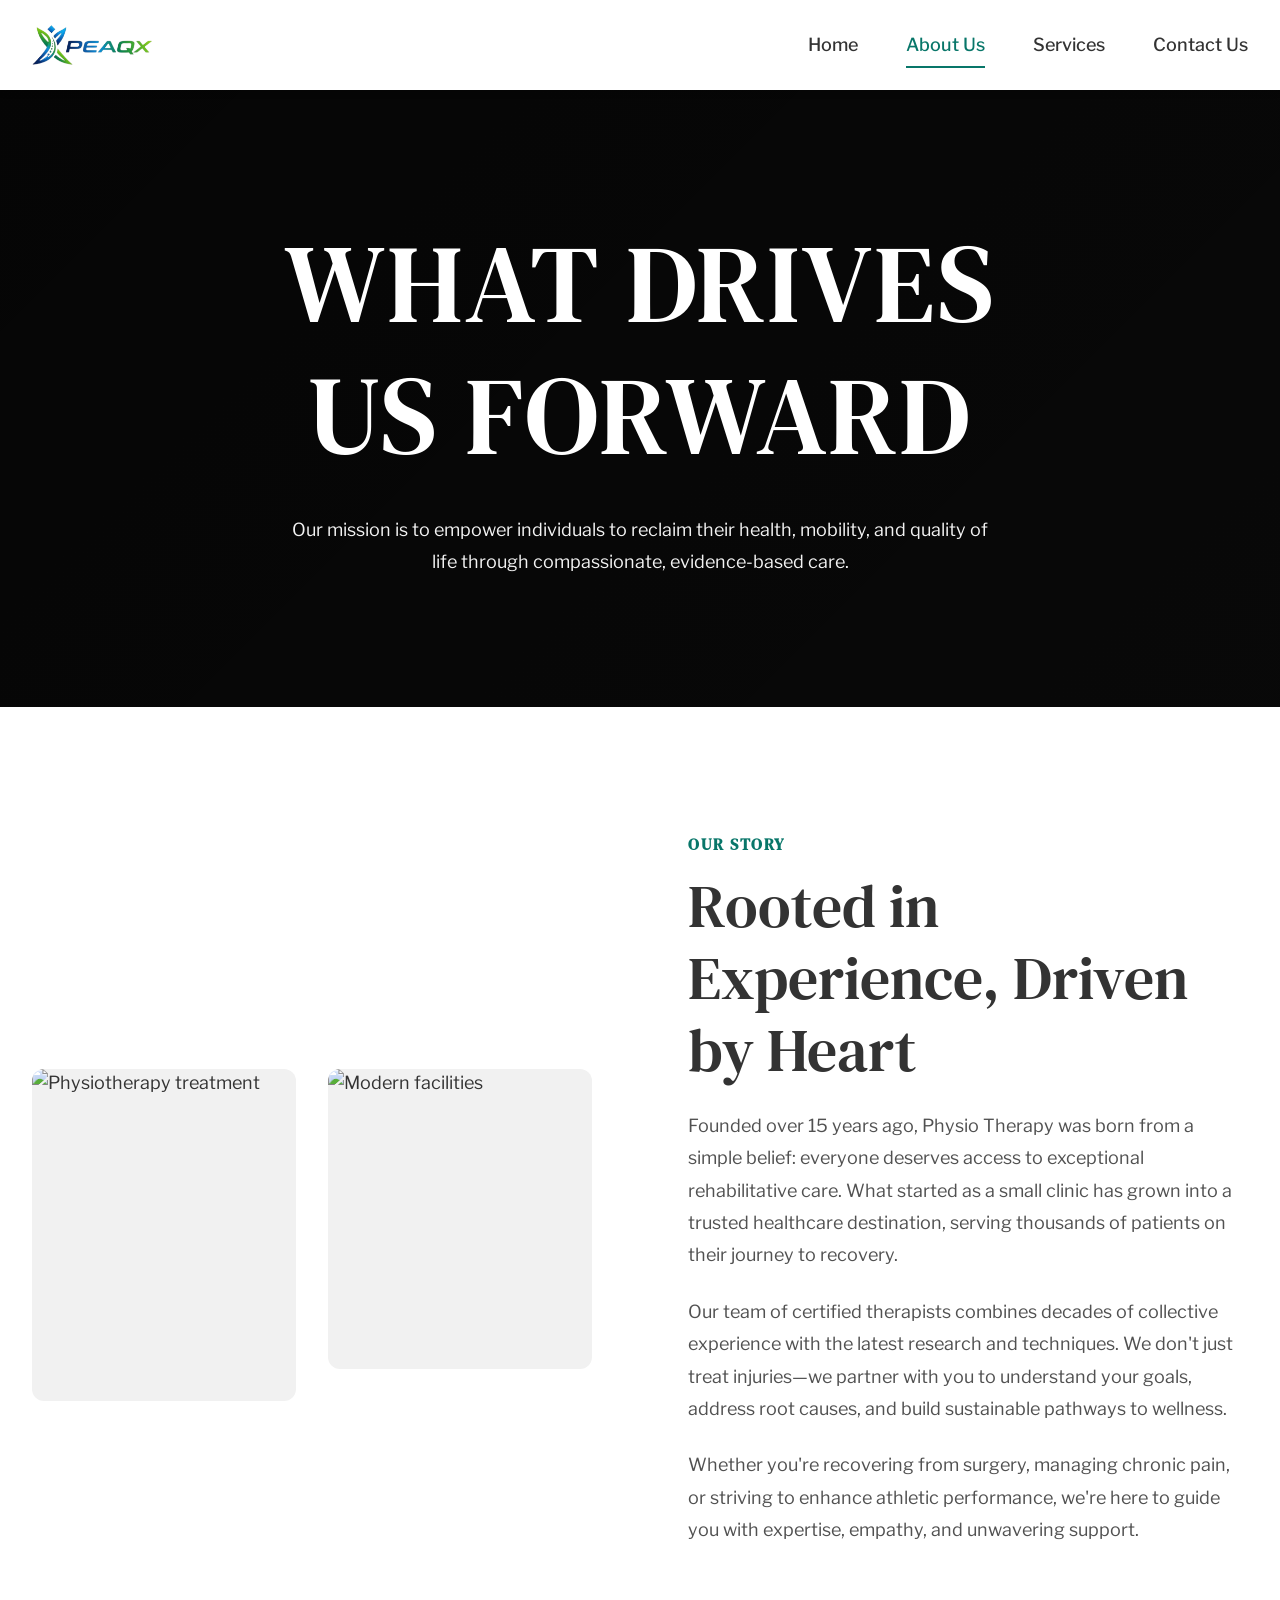
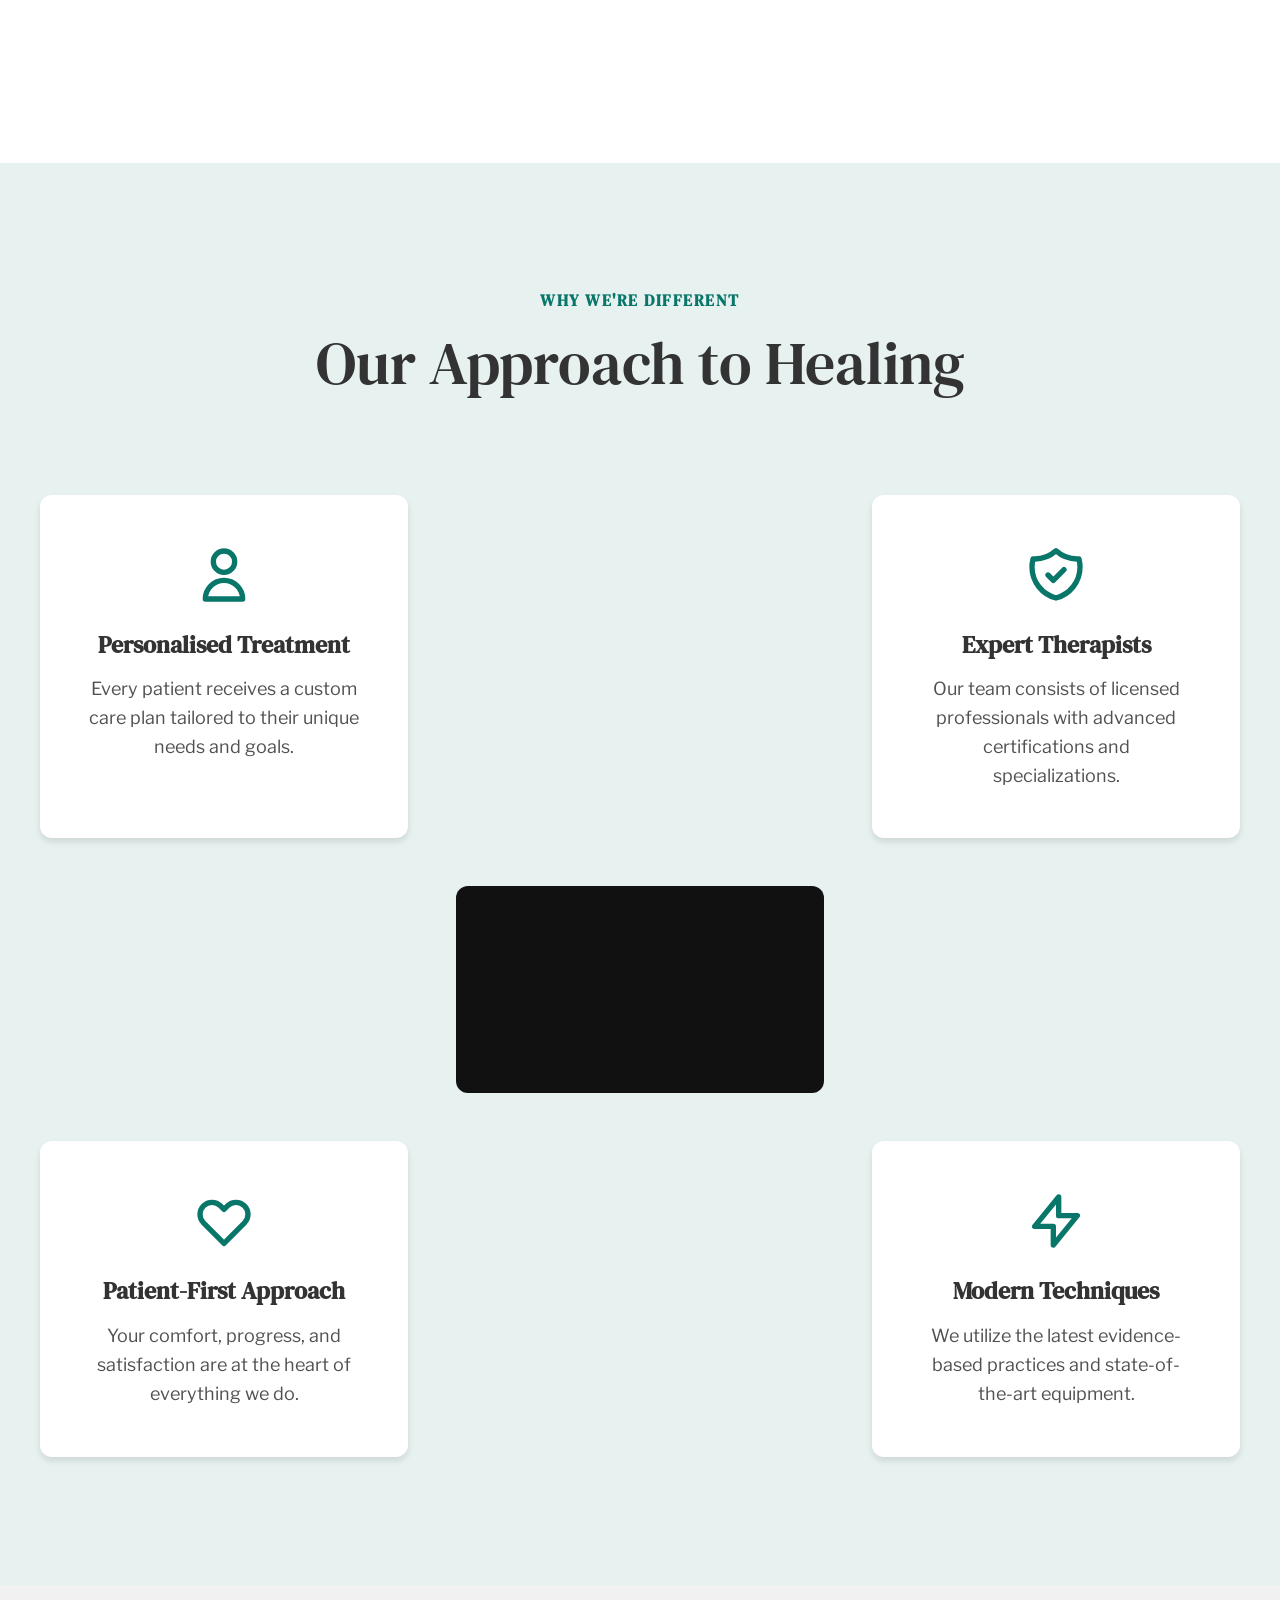
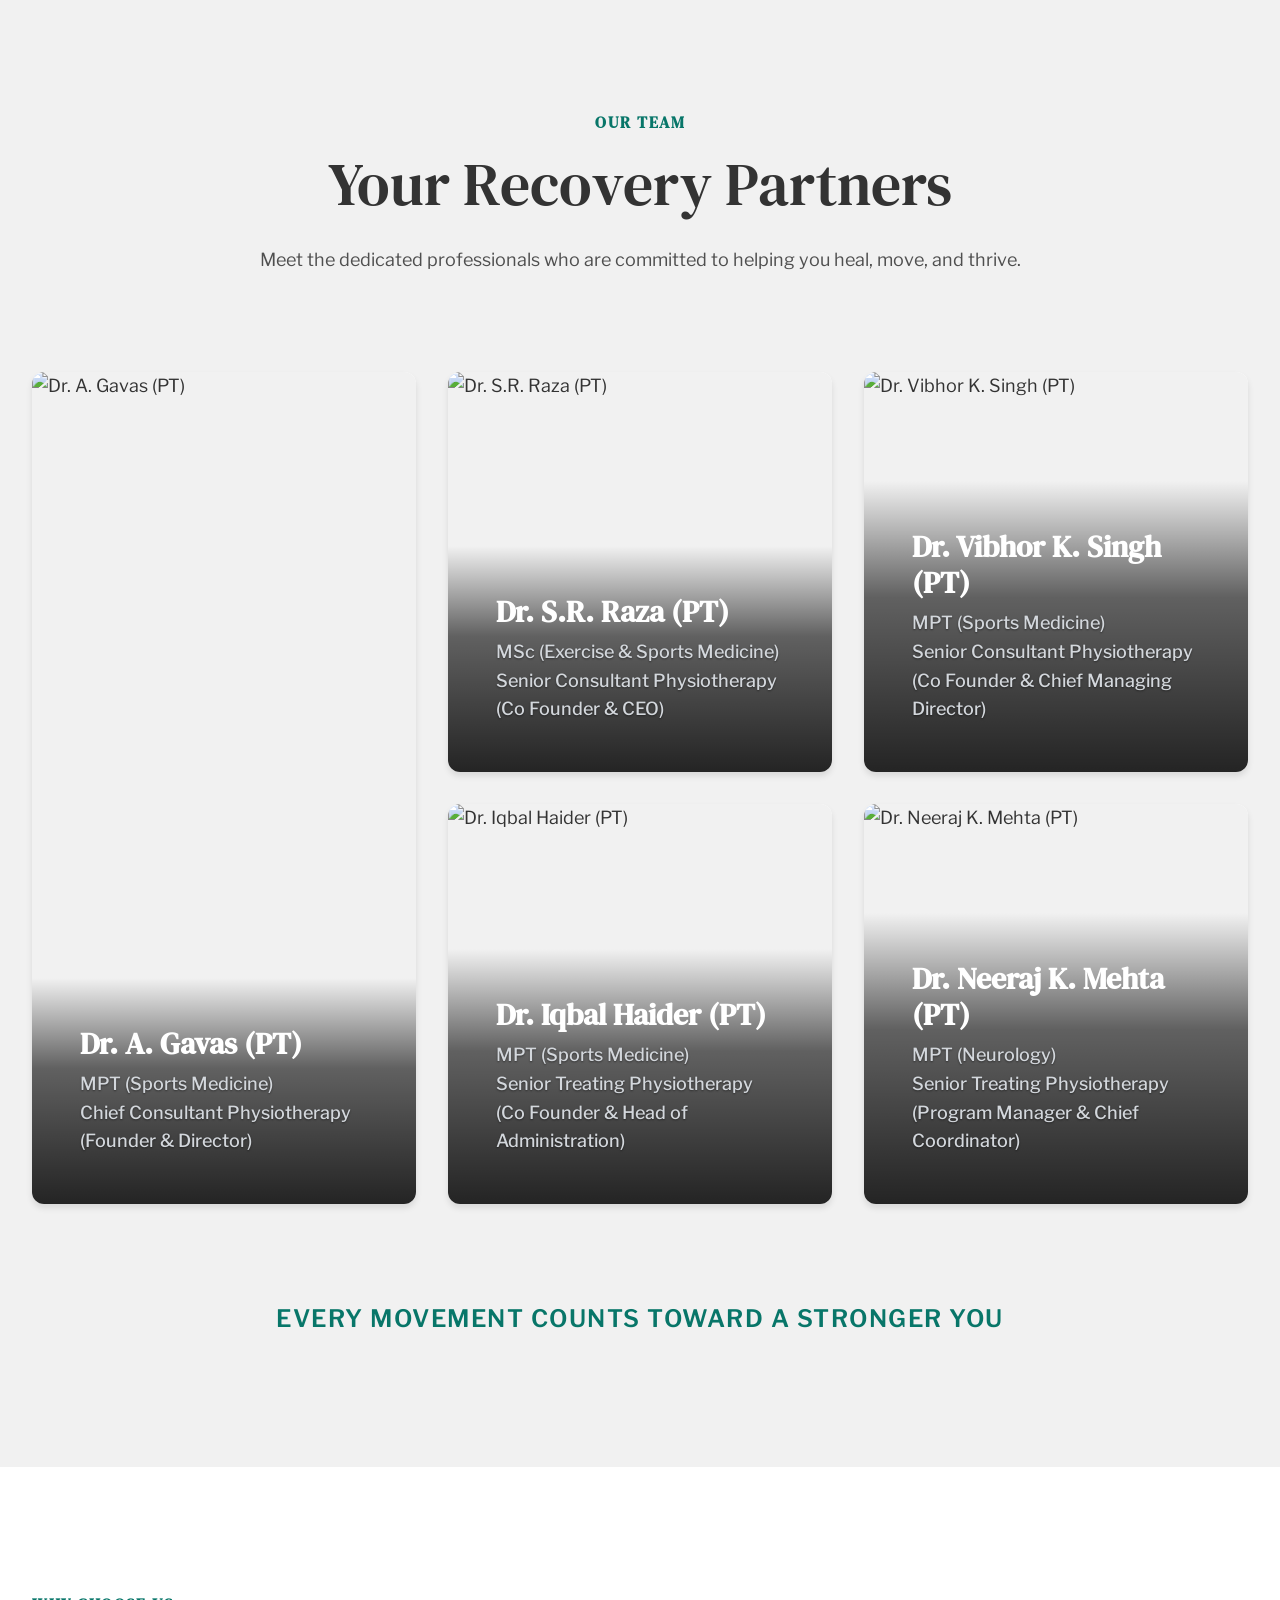
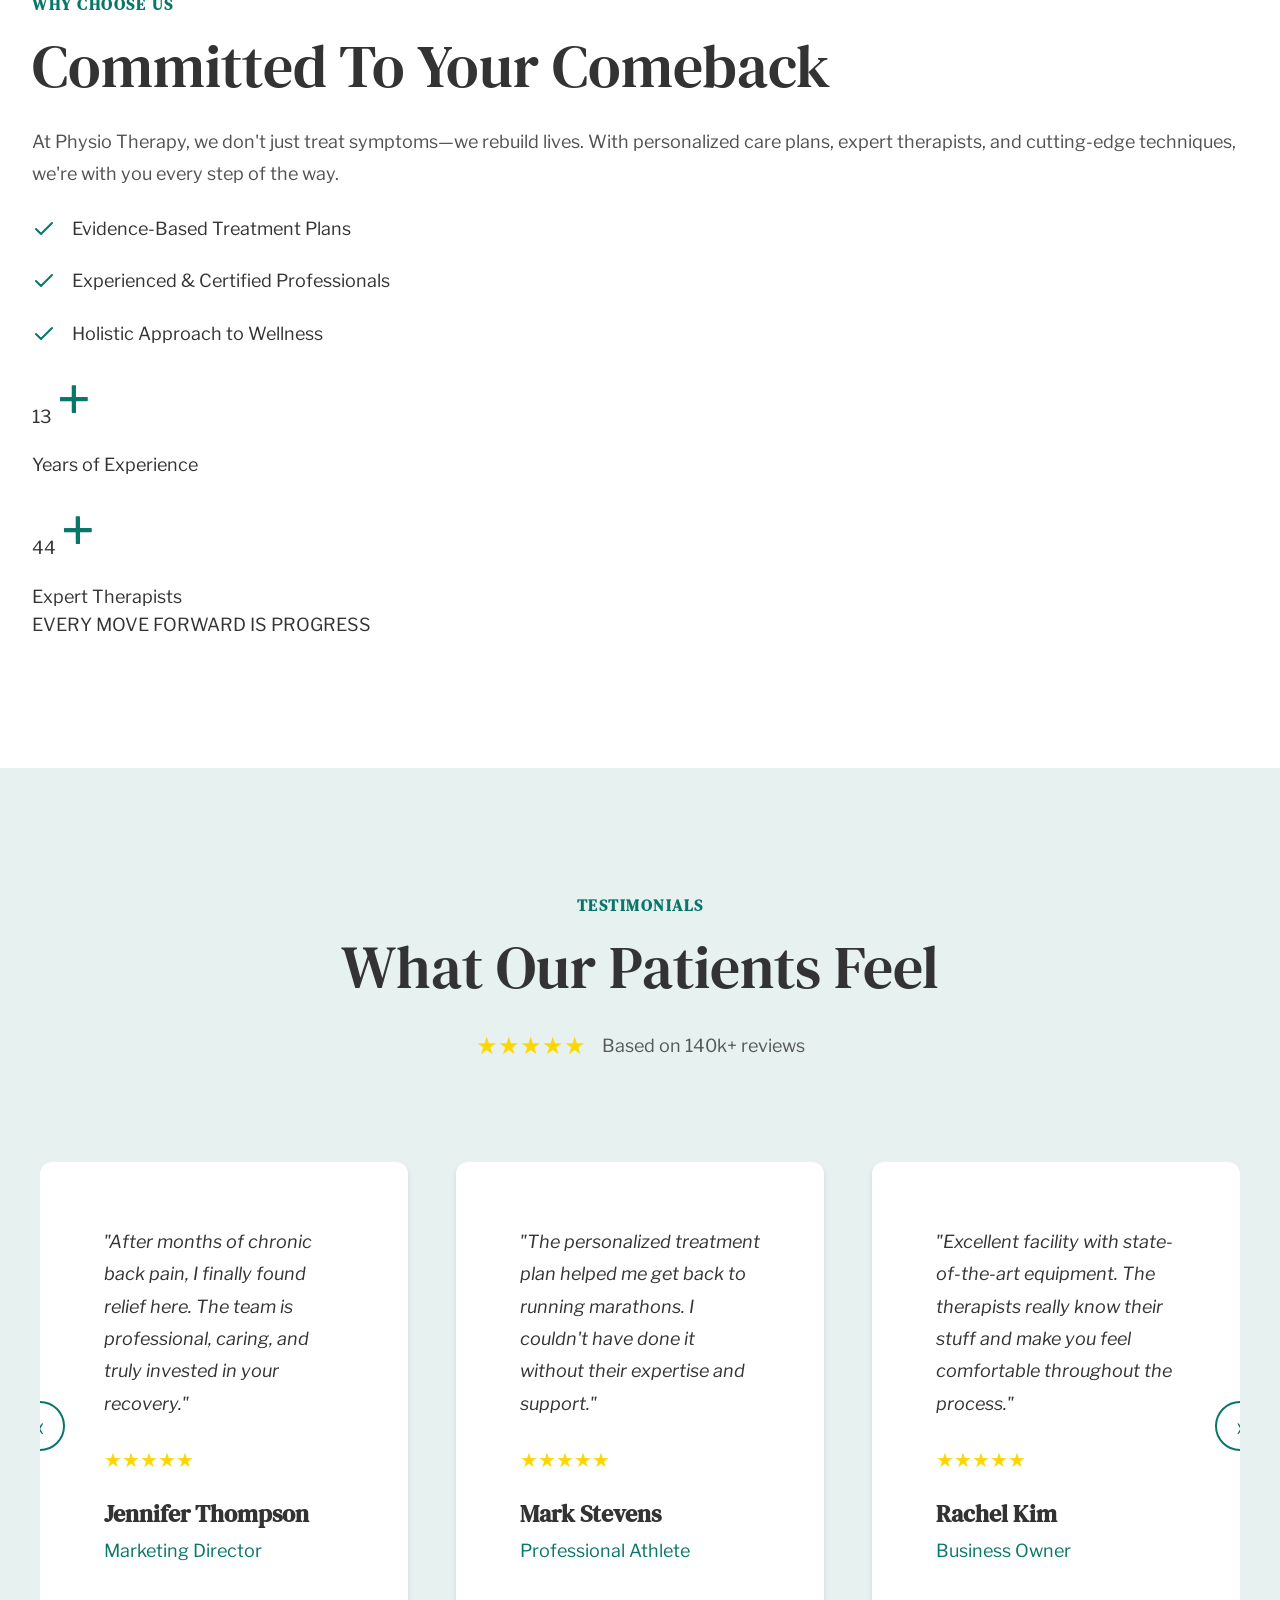
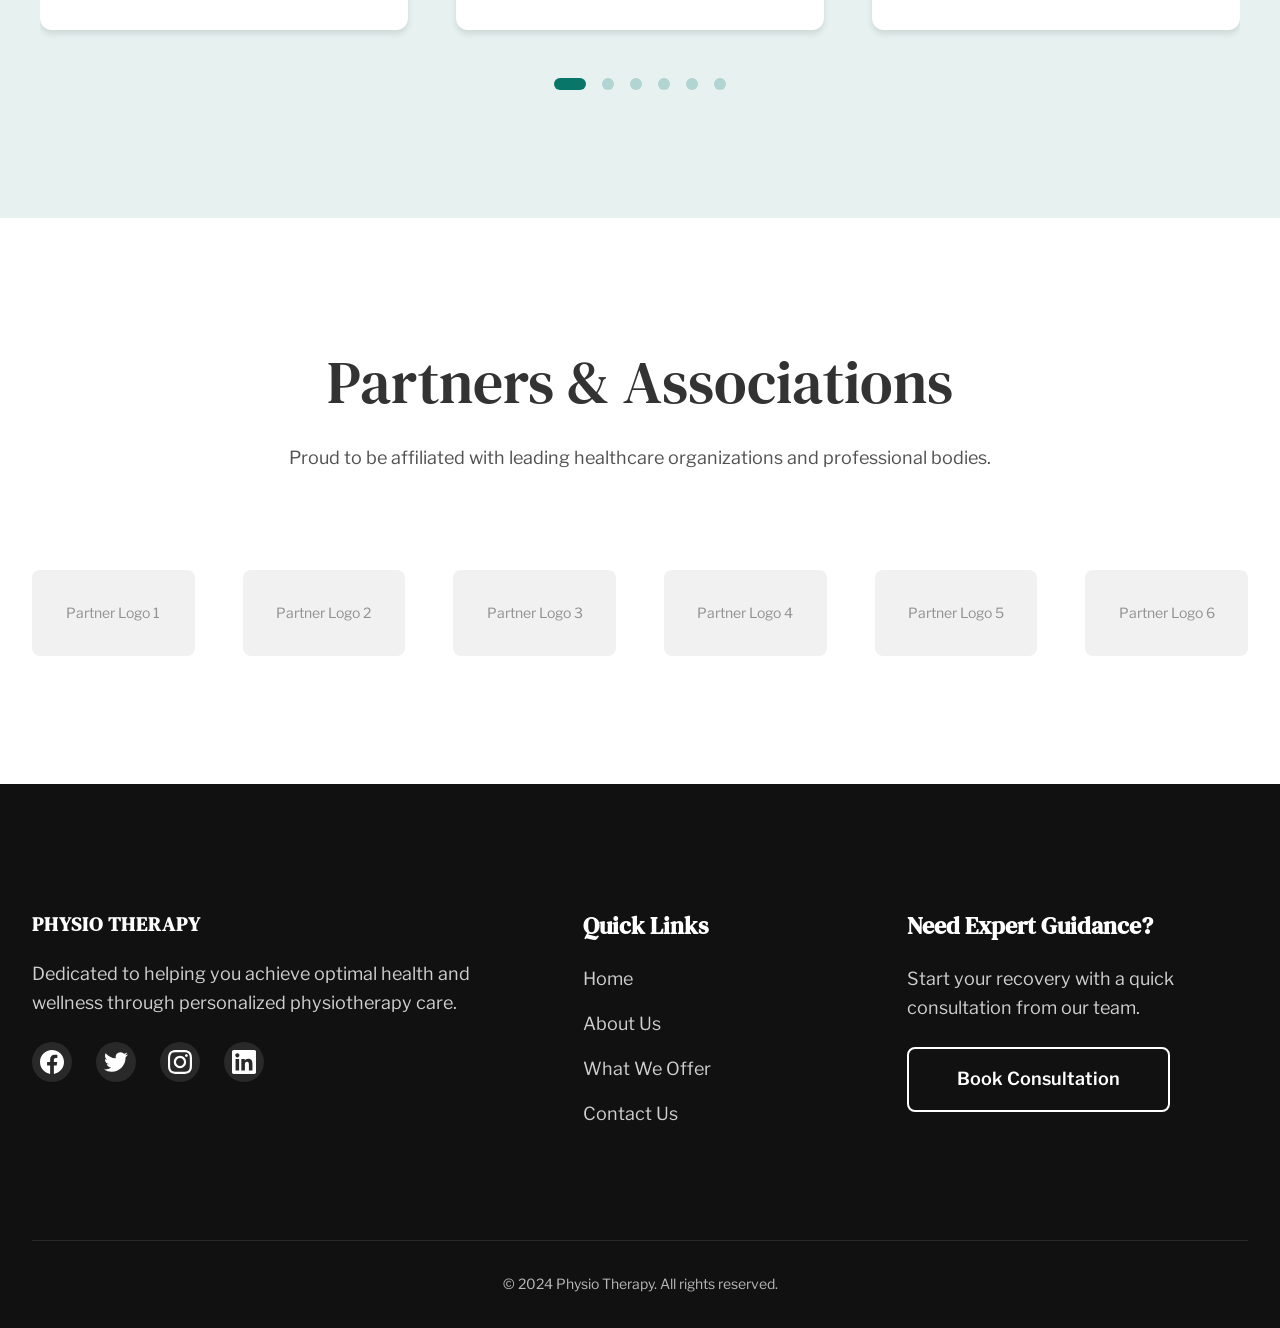
==== about.html @ e6153ddd "feat: landing page" ====
<!DOCTYPE html>
<html lang="en">
<head>
    <meta charset="UTF-8">
    <meta name="viewport" content="width=device-width, initial-scale=1.0">
    <title>About Us - Physio Therapy</title>

    <!-- Google Fonts -->
    <link rel="preconnect" href="https://fonts.googleapis.com">
    <link rel="preconnect" href="https://fonts.gstatic.com" crossorigin>
    <link href="https://fonts.googleapis.com/css2?family=Libre+Franklin:wght@300;400;500;600;700&family=DM+Serif+Text:ital@0;1&display=swap" rel="stylesheet">

    <!-- CSS Files -->
    <link rel="stylesheet" href="css/main.css">
    <link rel="stylesheet" href="css/layout.css">
    <link rel="stylesheet" href="css/components.css">
    <link rel="stylesheet" href="css/animations.css">
    <link rel="stylesheet" href="css/responsive.css">
</head>
<body>
    <!-- Header/Navigation -->
    <header class="header" id="header">
        <div class="container">
            <div class="header__content"> 
            <div class="header__logo">
                <img src="assets/images/logo.png" alt="logo">
             </div>
                <nav class="header__nav">
                    <ul class="nav__list">
                        <li class="nav__item"><a href="index.html" class="nav__link">Home</a></li>
                        <li class="nav__item"><a href="index.html#our-team" class="nav__link active">About Us</a></li>
                        <li class="nav__item"><a href="index.html#what-we-offer" class="nav__link">Services</a></li>
                        <li class="nav__item"><a href="https://wa.me/919120121922?text=Hi" class="nav__link" target="_blank" rel="noopener noreferrer">Contact Us</a></li>
                    </ul>
                </nav>
                <button class="mobile-menu-toggle" aria-label="Toggle mobile menu">
                    <span></span>
                    <span></span>
                    <span></span>
                </button>
            </div>
        </div>
    </header>

    <!-- Mobile Menu Overlay -->
    <div class="mobile-menu" id="mobileMenu">
        <nav class="mobile-menu__nav">
            <ul class="mobile-menu__list">
                <li><a href="index.html" class="mobile-menu__link">Home</a></li>
                <li><a href="index.html#our-team" class="mobile-menu__link">About Us</a></li>
                <li><a href="index.html#what-we-offer" class="mobile-menu__link">Services</a></li>
                <li><a href="https://wa.me/919120121922?text=Hi" class="mobile-menu__link" target="_blank" rel="noopener noreferrer">Contact Us</a></li>
            </ul>
        </nav>
    </div>

    <main>
        <!-- Hero Section -->
        <section class="hero hero--about">
            <div class="hero__overlay"></div>
            <div class="hero__background"></div>
            <div class="container">
                <div class="hero__content">
                    <h1 class="hero__title">WHAT DRIVES<br>US FORWARD</h1>
                    <p class="hero__subtitle">
                        Our mission is to empower individuals to reclaim their health, mobility, and quality of life through compassionate, evidence-based care.
                    </p>
                </div>
            </div>
        </section>

        <!-- Content Section - Rooted in Experience -->
        <section class="about-content-section">
            <div class="container">
                <div class="about-content-section__grid">
                    <!-- Left: Images -->
                    <div class="about-content-section__images">
                        <div class="about-images-grid">
                            <div class="about-image about-image--large">
                                <img src="assets/images/about-1.jpg" alt="Physiotherapy treatment">
                            </div>
                            <div class="about-image about-image--small">
                                <img src="assets/images/about-2.jpg" alt="Modern facilities">
                            </div>
                        </div>
                    </div>

                    <!-- Right: Text Content -->
                    <div class="about-content-section__text">
                        <h5 class="section__pretitle">OUR STORY</h5>
                        <h2 class="section__title">Rooted in Experience, Driven by Heart</h2>
                        <p class="section__text">
                            Founded over 15 years ago, Physio Therapy was born from a simple belief: everyone deserves access to exceptional rehabilitative care. What started as a small clinic has grown into a trusted healthcare destination, serving thousands of patients on their journey to recovery.
                        </p>
                        <p class="section__text">
                            Our team of certified therapists combines decades of collective experience with the latest research and techniques. We don't just treat injuries—we partner with you to understand your goals, address root causes, and build sustainable pathways to wellness.
                        </p>
                        <p class="section__text">
                            Whether you're recovering from surgery, managing chronic pain, or striving to enhance athletic performance, we're here to guide you with expertise, empathy, and unwavering support.
                        </p>
                        <a href="https://wa.me/919120121922?text=Hi" class="btn btn--primary btn--consultation" target="_blank" rel="noopener noreferrer">Book consultation</a>
                    </div>
                </div>
            </div>
        </section>

        <!-- Video Section with Feature Cards -->
        <section class="video-section">
            <div class="container">
                <div class="section__header section__header--center">
                    <h5 class="section__pretitle">WHY WE'RE DIFFERENT</h5>
                    <h2 class="section__title">Our Approach to Healing</h2>
                </div>

                <div class="video-section__grid">
                    <!-- Top Left Feature Card -->
                    <div class="feature-card feature-card--top-left">
                        <div class="feature-card__icon">
                            <svg width="48" height="48" viewBox="0 0 24 24" fill="none" stroke="currentColor">
                                <path stroke-linecap="round" stroke-linejoin="round" stroke-width="2" d="M16 7a4 4 0 11-8 0 4 4 0 018 0zM12 14a7 7 0 00-7 7h14a7 7 0 00-7-7z" />
                            </svg>
                        </div>
                        <h3 class="feature-card__title">Personalised Treatment</h3>
                        <p class="feature-card__description">
                            Every patient receives a custom care plan tailored to their unique needs and goals.
                        </p>
                    </div>

                    <!-- Top Right Feature Card -->
                    <div class="feature-card feature-card--top-right">
                        <div class="feature-card__icon">
                            <svg width="48" height="48" viewBox="0 0 24 24" fill="none" stroke="currentColor">
                                <path stroke-linecap="round" stroke-linejoin="round" stroke-width="2" d="M9 12l2 2 4-4m5.618-4.016A11.955 11.955 0 0112 2.944a11.955 11.955 0 01-8.618 3.04A12.02 12.02 0 003 9c0 5.591 3.824 10.29 9 11.622 5.176-1.332 9-6.03 9-11.622 0-1.042-.133-2.052-.382-3.016z" />
                            </svg>
                        </div>
                        <h3 class="feature-card__title">Expert Therapists</h3>
                        <p class="feature-card__description">
                            Our team consists of licensed professionals with advanced certifications and specializations.
                        </p>
                    </div>

                    <!-- Center: Video Embed -->
                    <div class="video-section__video">
                        <div class="video-embed">
                            <iframe
                                src="https://www.youtube.com/embed/dQw4w9WgXcQ"
                                title="Physio Therapy Introduction"
                                frameborder="0"
                                allow="accelerometer; autoplay; clipboard-write; encrypted-media; gyroscope; picture-in-picture"
                                allowfullscreen>
                            </iframe>
                        </div>
                    </div>

                    <!-- Bottom Left Feature Card -->
                    <div class="feature-card feature-card--bottom-left">
                        <div class="feature-card__icon">
                            <svg width="48" height="48" viewBox="0 0 24 24" fill="none" stroke="currentColor">
                                <path stroke-linecap="round" stroke-linejoin="round" stroke-width="2" d="M4.318 6.318a4.5 4.5 0 000 6.364L12 20.364l7.682-7.682a4.5 4.5 0 00-6.364-6.364L12 7.636l-1.318-1.318a4.5 4.5 0 00-6.364 0z" />
                            </svg>
                        </div>
                        <h3 class="feature-card__title">Patient-First Approach</h3>
                        <p class="feature-card__description">
                            Your comfort, progress, and satisfaction are at the heart of everything we do.
                        </p>
                    </div>

                    <!-- Bottom Right Feature Card -->
                    <div class="feature-card feature-card--bottom-right">
                        <div class="feature-card__icon">
                            <svg width="48" height="48" viewBox="0 0 24 24" fill="none" stroke="currentColor">
                                <path stroke-linecap="round" stroke-linejoin="round" stroke-width="2" d="M13 10V3L4 14h7v7l9-11h-7z" />
                            </svg>
                        </div>
                        <h3 class="feature-card__title">Modern Techniques</h3>
                        <p class="feature-card__description">
                            We utilize the latest evidence-based practices and state-of-the-art equipment.
                        </p>
                    </div>
                </div>
            </div>
        </section>

        <!-- Team Section - Your Recovery Partners -->
        <section class="team-section">
            <div class="container">
                <div class="section__header section__header--center">
                    <h5 class="section__pretitle">OUR TEAM</h5>
                    <h2 class="section__title">Your Recovery Partners</h2>
                    <p class="section__text">
                        Meet the dedicated professionals who are committed to helping you heal, move, and thrive.
                    </p>
                </div>

                <div class="team-grid">
                    <!-- Team Member 1 -->
                    <article class="team-card">
                        <div class="team-card__image">
                            <img src="assets/images/team-1.jpg" alt="Dr. A. Gavas (PT)">
                        </div>
                        <div class="team-card__content">
                            <h3 class="team-card__name">Dr. A. Gavas (PT)</h3>
                            <p class="team-card__specialty">MPT (Sports Medicine)<br>Chief Consultant Physiotherapy (Founder &amp; Director)</p>
                        </div>
                    </article>

                    <!-- Team Member 2 -->
                    <article class="team-card">
                        <div class="team-card__image">
                            <img src="assets/images/team-2.jpg" alt="Dr. S.R. Raza (PT)">
                        </div>
                        <div class="team-card__content">
                            <h3 class="team-card__name">Dr. S.R. Raza (PT)</h3>
                            <p class="team-card__specialty">MSc (Exercise &amp; Sports Medicine)<br>Senior Consultant Physiotherapy (Co Founder &amp; CEO)</p>
                        </div>
                    </article>

                    <!-- Team Member 3 -->
                    <article class="team-card">
                        <div class="team-card__image">
                            <img src="assets/images/team-3.jpg" alt="Dr. Vibhor K. Singh (PT)">
                        </div>
                        <div class="team-card__content">
                            <h3 class="team-card__name">Dr. Vibhor K. Singh (PT)</h3>
                            <p class="team-card__specialty">MPT (Sports Medicine)<br>Senior Consultant Physiotherapy (Co Founder &amp; Chief Managing Director)</p>
                        </div>
                    </article>

                    <!-- Team Member 4 -->
                    <article class="team-card">
                        <div class="team-card__image">
                            <img src="assets/images/team-4.jpg" alt="Dr. Iqbal Haider (PT)">
                        </div>
                        <div class="team-card__content">
                            <h3 class="team-card__name">Dr. Iqbal Haider (PT)</h3>
                            <p class="team-card__specialty">MPT (Sports Medicine)<br>Senior Treating Physiotherapy (Co Founder &amp; Head of Administration)</p>
                        </div>
                    </article>

                    <!-- Team Member 5 -->
                    <article class="team-card">
                        <div class="team-card__image">
                            <img src="assets/images/team-5.jpg" alt="Dr. Neeraj K. Mehta (PT)">
                        </div>
                        <div class="team-card__content">
                            <h3 class="team-card__name">Dr. Neeraj K. Mehta (PT)</h3>
                            <p class="team-card__specialty">MPT (Neurology)<br>Senior Treating Physiotherapy (Program Manager &amp; Chief Coordinator)</p>
                        </div>
                    </article>

                </div>

                <div class="team-section__tagline">
                    <p>EVERY MOVEMENT COUNTS TOWARD A STRONGER YOU</p>
                </div>
            </div>
        </section>

        <!-- Stats Section - Committed To Your Comeback -->
        <section class="stats-section">
            <div class="container">
                <div class="stats-section__grid">
                    <!-- Left: Text Content -->
                    <div class="stats-section__content">
                        <h5 class="section__pretitle">WHY CHOOSE US</h5>
                        <h2 class="section__title">Committed To Your Comeback</h2>
                        <p class="section__text">
                            At Physio Therapy, we don't just treat symptoms—we rebuild lives. With personalized care plans, expert therapists, and cutting-edge techniques, we're with you every step of the way.
                        </p>
                        <ul class="features-list">
                            <li class="features-list__item">
                                <svg class="checkmark" width="24" height="24" viewBox="0 0 24 24" fill="none">
                                    <path d="M20 6L9 17L4 12" stroke="currentColor" stroke-width="2" stroke-linecap="round" stroke-linejoin="round"/>
                                </svg>
                                <span>Evidence-Based Treatment Plans</span>
                            </li>
                            <li class="features-list__item">
                                <svg class="checkmark" width="24" height="24" viewBox="0 0 24 24" fill="none">
                                    <path d="M20 6L9 17L4 12" stroke="currentColor" stroke-width="2" stroke-linecap="round" stroke-linejoin="round"/>
                                </svg>
                                <span>Experienced & Certified Professionals</span>
                            </li>
                            <li class="features-list__item">
                                <svg class="checkmark" width="24" height="24" viewBox="0 0 24 24" fill="none">
                                    <path d="M20 6L9 17L4 12" stroke="currentColor" stroke-width="2" stroke-linecap="round" stroke-linejoin="round"/>
                                </svg>
                                <span>Holistic Approach to Wellness</span>
                            </li>
                        </ul>
                    </div>

                    <!-- Center: Counter Cards -->
                    <div class="stats-section__counters">
                        <div class="counter-card">
                            <div class="counter-card__number">
                                <span class="counter" data-target="15">0</span>
                                <span class="counter__suffix">+</span>
                            </div>
                            <p class="counter-card__label">Years of Experience</p>
                        </div>
                        <div class="counter-card">
                            <div class="counter-card__number">
                                <span class="counter" data-target="50">0</span>
                                <span class="counter__suffix">+</span>
                            </div>
                            <p class="counter-card__label">Expert Therapists</p>
                        </div>
                    </div>

                    <!-- Right: Teal Card -->
                    <div class="stats-section__quote">
                        <div class="quote-card">
                            <p class="quote-card__text">
                                EVERY MOVE FORWARD IS PROGRESS
                            </p>
                        </div>
                    </div>
                </div>
            </div>
        </section>

        <!-- Testimonials Section - What Our Patients Feel -->
        <section class="testimonials-section">
            <div class="container">
                <div class="section__header section__header--center">
                    <h5 class="section__pretitle">TESTIMONIALS</h5>
                    <h2 class="section__title">What Our Patients Feel</h2>
                    <div class="testimonials__rating">
                        <span class="rating__stars">★★★★★</span>
                        <span class="rating__text">Based on 140k+ reviews</span>
                    </div>
                </div>

                <div class="testimonials-carousel" id="testimonialsCarousel">
                    <div class="testimonials-carousel__track">
                        <!-- Testimonial 1 -->
                        <div class="testimonial-card">
                            <p class="testimonial-card__quote">
                                "After months of chronic back pain, I finally found relief here. The team is professional, caring, and truly invested in your recovery."
                            </p>
                            <div class="testimonial-card__rating">★★★★★</div>
                            <h4 class="testimonial-card__name">Jennifer Thompson</h4>
                            <p class="testimonial-card__title">Marketing Director</p>
                        </div>

                        <!-- Testimonial 2 -->
                        <div class="testimonial-card">
                            <p class="testimonial-card__quote">
                                "The personalized treatment plan helped me get back to running marathons. I couldn't have done it without their expertise and support."
                            </p>
                            <div class="testimonial-card__rating">★★★★★</div>
                            <h4 class="testimonial-card__name">Mark Stevens</h4>
                            <p class="testimonial-card__title">Professional Athlete</p>
                        </div>

                        <!-- Testimonial 3 -->
                        <div class="testimonial-card">
                            <p class="testimonial-card__quote">
                                "Excellent facility with state-of-the-art equipment. The therapists really know their stuff and make you feel comfortable throughout the process."
                            </p>
                            <div class="testimonial-card__rating">★★★★★</div>
                            <h4 class="testimonial-card__name">Rachel Kim</h4>
                            <p class="testimonial-card__title">Business Owner</p>
                        </div>

                        <!-- Testimonial 4 -->
                        <div class="testimonial-card">
                            <p class="testimonial-card__quote">
                                "I was skeptical at first, but the results speak for themselves. My mobility has improved dramatically, and I'm pain-free for the first time in years."
                            </p>
                            <div class="testimonial-card__rating">★★★★★</div>
                            <h4 class="testimonial-card__name">Robert Garcia</h4>
                            <p class="testimonial-card__title">Retired Teacher</p>
                        </div>

                        <!-- Testimonial 5 -->
                        <div class="testimonial-card">
                            <p class="testimonial-card__quote">
                                "From the initial assessment to ongoing treatment, every step was handled with professionalism and care. Highly recommend!"
                            </p>
                            <div class="testimonial-card__rating">★★★★★</div>
                            <h4 class="testimonial-card__name">Amanda Foster</h4>
                            <p class="testimonial-card__title">Software Engineer</p>
                        </div>

                        <!-- Testimonial 6 -->
                        <div class="testimonial-card">
                            <p class="testimonial-card__quote">
                                "Best decision I made for my health. The holistic approach and cutting-edge techniques made all the difference in my recovery journey."
                            </p>
                            <div class="testimonial-card__rating">★★★★★</div>
                            <h4 class="testimonial-card__name">Daniel Brown</h4>
                            <p class="testimonial-card__title">Construction Manager</p>
                        </div>
                    </div>

                    <!-- Carousel Controls -->
                    <button class="carousel__nav carousel__nav--prev" aria-label="Previous testimonial">‹</button>
                    <button class="carousel__nav carousel__nav--next" aria-label="Next testimonial">›</button>

                    <!-- Carousel Dots -->
                    <div class="carousel__dots" id="carouselDots"></div>
                </div>
            </div>
        </section>

        <!-- Partners Section -->
        <section class="partners-section">
            <div class="container">
                <div class="section__header section__header--center">
                    <h2 class="section__title">Partners & Associations</h2>
                    <p class="section__text">
                        Proud to be affiliated with leading healthcare organizations and professional bodies.
                    </p>
                </div>

                <div class="partners-grid">
                    <div class="partner-logo">
                        <div class="partner-logo__placeholder">Partner Logo 1</div>
                    </div>
                    <div class="partner-logo">
                        <div class="partner-logo__placeholder">Partner Logo 2</div>
                    </div>
                    <div class="partner-logo">
                        <div class="partner-logo__placeholder">Partner Logo 3</div>
                    </div>
                    <div class="partner-logo">
                        <div class="partner-logo__placeholder">Partner Logo 4</div>
                    </div>
                    <div class="partner-logo">
                        <div class="partner-logo__placeholder">Partner Logo 5</div>
                    </div>
                    <div class="partner-logo">
                        <div class="partner-logo__placeholder">Partner Logo 6</div>
                    </div>
                </div>
            </div>
        </section>
    </main>

    <!-- Footer -->
    <footer class="footer">
        <div class="container">
            <div class="footer__content">
                <!-- About Column -->
                <div class="footer__column footer__column--about">
                    <h3 class="footer__logo">PHYSIO THERAPY</h3>
                    <p class="footer__text">
                        Dedicated to helping you achieve optimal health and wellness through personalized physiotherapy care.
                    </p>
                    <div class="footer__social">
                        <a href="#" class="social-link" aria-label="Facebook">
                            <svg width="24" height="24" viewBox="0 0 24 24" fill="currentColor">
                                <path d="M24 12.073c0-6.627-5.373-12-12-12s-12 5.373-12 12c0 5.99 4.388 10.954 10.125 11.854v-8.385H7.078v-3.47h3.047V9.43c0-3.007 1.792-4.669 4.533-4.669 1.312 0 2.686.235 2.686.235v2.953H15.83c-1.491 0-1.956.925-1.956 1.874v2.25h3.328l-.532 3.47h-2.796v8.385C19.612 23.027 24 18.062 24 12.073z"/>
                            </svg>
                        </a>
                        <a href="#" class="social-link" aria-label="Twitter">
                            <svg width="24" height="24" viewBox="0 0 24 24" fill="currentColor">
                                <path d="M23.953 4.57a10 10 0 01-2.825.775 4.958 4.958 0 002.163-2.723c-.951.555-2.005.959-3.127 1.184a4.92 4.92 0 00-8.384 4.482C7.69 8.095 4.067 6.13 1.64 3.162a4.822 4.822 0 00-.666 2.475c0 1.71.87 3.213 2.188 4.096a4.904 4.904 0 01-2.228-.616v.06a4.923 4.923 0 003.946 4.827 4.996 4.996 0 01-2.212.085 4.936 4.936 0 004.604 3.417 9.867 9.867 0 01-6.102 2.105c-.39 0-.779-.023-1.17-.067a13.995 13.995 0 007.557 2.209c9.053 0 13.998-7.496 13.998-13.985 0-.21 0-.42-.015-.63A9.935 9.935 0 0024 4.59z"/>
                            </svg>
                        </a>
                        <a href="#" class="social-link" aria-label="Instagram">
                            <svg width="24" height="24" viewBox="0 0 24 24" fill="currentColor">
                                <path d="M12 0C8.74 0 8.333.015 7.053.072 5.775.132 4.905.333 4.14.63c-.789.306-1.459.717-2.126 1.384S.935 3.35.63 4.14C.333 4.905.131 5.775.072 7.053.012 8.333 0 8.74 0 12s.015 3.667.072 4.947c.06 1.277.261 2.148.558 2.913.306.788.717 1.459 1.384 2.126.667.666 1.336 1.079 2.126 1.384.766.296 1.636.499 2.913.558C8.333 23.988 8.74 24 12 24s3.667-.015 4.947-.072c1.277-.06 2.148-.262 2.913-.558.788-.306 1.459-.718 2.126-1.384.666-.667 1.079-1.335 1.384-2.126.296-.765.499-1.636.558-2.913.06-1.28.072-1.687.072-4.947s-.015-3.667-.072-4.947c-.06-1.277-.262-2.149-.558-2.913-.306-.789-.718-1.459-1.384-2.126C21.319 1.347 20.651.935 19.86.63c-.765-.297-1.636-.499-2.913-.558C15.667.012 15.26 0 12 0zm0 2.16c3.203 0 3.585.016 4.85.071 1.17.055 1.805.249 2.227.415.562.217.96.477 1.382.896.419.42.679.819.896 1.381.164.422.36 1.057.413 2.227.057 1.266.07 1.646.07 4.85s-.015 3.585-.074 4.85c-.061 1.17-.256 1.805-.421 2.227-.224.562-.479.96-.899 1.382-.419.419-.824.679-1.38.896-.42.164-1.065.36-2.235.413-1.274.057-1.649.07-4.859.07-3.211 0-3.586-.015-4.859-.074-1.171-.061-1.816-.256-2.236-.421-.569-.224-.96-.479-1.379-.899-.421-.419-.69-.824-.9-1.38-.165-.42-.359-1.065-.42-2.235-.045-1.26-.061-1.649-.061-4.844 0-3.196.016-3.586.061-4.861.061-1.17.255-1.814.42-2.234.21-.57.479-.96.9-1.381.419-.419.81-.689 1.379-.898.42-.166 1.051-.361 2.221-.421 1.275-.045 1.65-.06 4.859-.06l.045.03zm0 3.678c-3.405 0-6.162 2.76-6.162 6.162 0 3.405 2.76 6.162 6.162 6.162 3.405 0 6.162-2.76 6.162-6.162 0-3.405-2.76-6.162-6.162-6.162zM12 16c-2.21 0-4-1.79-4-4s1.79-4 4-4 4 1.79 4 4-1.79 4-4 4zm7.846-10.405c0 .795-.646 1.44-1.44 1.44-.795 0-1.44-.646-1.44-1.44 0-.794.646-1.439 1.44-1.439.793-.001 1.44.645 1.44 1.439z"/>
                            </svg>
                        </a>
                        <a href="#" class="social-link" aria-label="LinkedIn">
                            <svg width="24" height="24" viewBox="0 0 24 24" fill="currentColor">
                                <path d="M20.447 20.452h-3.554v-5.569c0-1.328-.027-3.037-1.852-3.037-1.853 0-2.136 1.445-2.136 2.939v5.667H9.351V9h3.414v1.561h.046c.477-.9 1.637-1.85 3.37-1.85 3.601 0 4.267 2.37 4.267 5.455v6.286zM5.337 7.433c-1.144 0-2.063-.926-2.063-2.065 0-1.138.92-2.063 2.063-2.063 1.14 0 2.064.925 2.064 2.063 0 1.139-.925 2.065-2.064 2.065zm1.782 13.019H3.555V9h3.564v11.452zM22.225 0H1.771C.792 0 0 .774 0 1.729v20.542C0 23.227.792 24 1.771 24h20.451C23.2 24 24 23.227 24 22.271V1.729C24 .774 23.2 0 22.222 0h.003z"/>
                            </svg>
                        </a>
                    </div>
                </div>

                <!-- Quick Links Column -->
                <div class="footer__column">
                    <h4 class="footer__heading">Quick Links</h4>
                    <ul class="footer__links">
                        <li><a href="index.html" class="footer__link">Home</a></li>
                        <li><a href="index.html#our-team" class="footer__link">About Us</a></li>
                        <li><a href="index.html#what-we-offer" class="footer__link">What We Offer</a></li>
                        <li><a href="https://wa.me/919120121922?text=Hi" class="footer__link" target="_blank" rel="noopener noreferrer">Contact Us</a></li>
                    </ul>
                </div>

                <!-- Newsletter Column -->
                <div class="footer__column footer__column--newsletter">
                    <h4 class="footer__heading">Need Expert Guidance?</h4>
                    <p class="footer__text">Start your recovery with a quick consultation from our team.</p>
                    <a href="https://wa.me/919120121922?text=Hi" class="btn btn--primary btn--consultation" target="_blank" rel="noopener noreferrer">Book Consultation</a>
                </div>
            </div>

            <div class="footer__bottom">
                <p class="footer__copyright">
                    &copy; 2024 Physio Therapy. All rights reserved.
                </p>
            </div>
        </div>
    </footer>

    <!-- JavaScript Files -->
    <script src="js/main.js"></script>
    <script src="js/navigation.js"></script>
    <script src="js/counter.js"></script>
    <script src="js/carousel.js"></script>
</body>
</html>
---- css/main.css ----
/* ========================================
   MAIN.CSS - Core Styles, Variables, Resets, Typography
   ======================================== */

/* ========================================
   CSS VARIABLES (ROOT)
   ======================================== */
:root {
    /* Colors */
    --primary-teal: rgb(8, 118, 105);
    --dark-teal: rgb(6, 84, 75);
    --light-teal-bg: rgb(230, 241, 240);
    --teal-muted: rgb(178, 213, 209);
    --primary-text: rgb(51, 51, 51);
    --light-gray: rgb(241, 241, 241);
    --white: rgb(255, 255, 255);
    --blue-accent: rgb(30, 135, 240);
    --dark-bg: rgb(17, 17, 17);

    /* Typography */
    --font-body: "Libre Franklin", sans-serif;
    --font-heading: "DM Serif Text", serif;

    /* Font Sizes */
    --font-size-h1: 110px;
    --font-size-h2: 60px;
    --font-size-h3: 30px;
    --font-size-h4: 24px;
    --font-size-h5: 16px;
    --font-size-body: 18px;
    --font-size-small: 14px;

    /* Font Weights */
    --font-weight-light: 300;
    --font-weight-regular: 400;
    --font-weight-medium: 500;
    --font-weight-semibold: 600;
    --font-weight-bold: 700;

    /* Line Heights */
    --line-height-tight: 1.2;
    --line-height-normal: 1.5;
    --line-height-relaxed: 1.6;
    --line-height-loose: 1.8;

    /* Spacing */
    --spacing-xs: 0.5rem;
    --spacing-sm: 1rem;
    --spacing-md: 1.5rem;
    --spacing-lg: 2rem;
    --spacing-xl: 3rem;
    --spacing-2xl: 4rem;
    --spacing-3xl: 6rem;
    --spacing-4xl: 8rem;

    /* Border Radius */
    --radius-sm: 4px;
    --radius-md: 8px;
    --radius-lg: 12px;
    --radius-xl: 16px;

    /* Transitions */
    --transition-fast: 0.2s ease;
    --transition-normal: 0.3s ease;
    --transition-slow: 0.5s ease;

    /* Shadows */
    --shadow-sm: 0 1px 3px rgba(0, 0, 0, 0.1);
    --shadow-md: 0 4px 6px rgba(0, 0, 0, 0.1);
    --shadow-lg: 0 10px 15px rgba(0, 0, 0, 0.1);
    --shadow-xl: 0 20px 25px rgba(0, 0, 0, 0.15);

    /* Z-Index */
    --z-dropdown: 1000;
    --z-sticky: 1020;
    --z-fixed: 1030;
    --z-modal-backdrop: 1040;
    --z-modal: 1050;
    --z-popover: 1060;
    --z-tooltip: 1070;
}

/* ========================================
   CSS RESET
   ======================================== */
*, *::before, *::after {
    margin: 0;
    padding: 0;
    box-sizing: border-box;
}

html {
    font-size: 16px;
    scroll-behavior: smooth;
    -webkit-font-smoothing: antialiased;
    -moz-osx-font-smoothing: grayscale;
}

body {
    font-family: var(--font-body);
    font-size: var(--font-size-body);
    font-weight: var(--font-weight-regular);
    line-height: var(--line-height-relaxed);
    color: var(--primary-text);
    background-color: var(--white);
    overflow-x: hidden;
}

/* Remove default list styles */
ul, ol {
    list-style: none;
}

/* Remove default link styles */
a {
    text-decoration: none;
    color: inherit;
    transition: color var(--transition-normal);
}

/* Remove default button styles */
button {
    background: none;
    border: none;
    cursor: pointer;
    font-family: inherit;
    font-size: inherit;
    transition: all var(--transition-normal);
}

/* Image reset */
img {
    max-width: 100%;
    height: auto;
    display: block;
}

/* Form elements reset */
input, textarea, select {
    font-family: inherit;
    font-size: inherit;
    border: none;
    outline: none;
}

/* ========================================
   TYPOGRAPHY
   ======================================== */
h1, h2, h3, h4, h5, h6 {
    font-family: var(--font-heading);
    font-weight: var(--font-weight-medium);
    line-height: var(--line-height-tight);
    color: var(--primary-text);
}

h1 {
    font-size: var(--font-size-h1);
    text-transform: uppercase;
    letter-spacing: 2px;
}

h2 {
    font-size: var(--font-size-h2);
}

h3 {
    font-size: var(--font-size-h3);
    font-weight: var(--font-weight-semibold);
}

h4 {
    font-size: var(--font-size-h4);
    font-weight: var(--font-weight-semibold);
}

h5 {
    font-size: var(--font-size-h5);
    font-weight: var(--font-weight-semibold);
    text-transform: uppercase;
    letter-spacing: 1.5px;
    color: var(--primary-teal);
}

p {
    margin-bottom: var(--spacing-md);
}

p:last-child {
    margin-bottom: 0;
}

/* ========================================
   UTILITY CLASSES
   ======================================== */
.text-center {
    text-align: center;
}

.text-left {
    text-align: left;
}

.text-right {
    text-align: right;
}

.text-uppercase {
    text-transform: uppercase;
}

.text-primary {
    color: var(--primary-teal);
}

.text-white {
    color: var(--white);
}

.text-dark {
    color: var(--primary-text);
}

.bg-primary {
    background-color: var(--primary-teal);
}

.bg-light {
    background-color: var(--light-gray);
}

.bg-dark {
    background-color: var(--dark-bg);
}

.bg-teal-light {
    background-color: var(--light-teal-bg);
}

/* Spacing Utilities */
.mb-xs { margin-bottom: var(--spacing-xs); }
.mb-sm { margin-bottom: var(--spacing-sm); }
.mb-md { margin-bottom: var(--spacing-md); }
.mb-lg { margin-bottom: var(--spacing-lg); }
.mb-xl { margin-bottom: var(--spacing-xl); }
.mb-2xl { margin-bottom: var(--spacing-2xl); }
.mb-3xl { margin-bottom: var(--spacing-3xl); }

.mt-xs { margin-top: var(--spacing-xs); }
.mt-sm { margin-top: var(--spacing-sm); }
.mt-md { margin-top: var(--spacing-md); }
.mt-lg { margin-top: var(--spacing-lg); }
.mt-xl { margin-top: var(--spacing-xl); }
.mt-2xl { margin-top: var(--spacing-2xl); }
.mt-3xl { margin-top: var(--spacing-3xl); }

.pt-xs { padding-top: var(--spacing-xs); }
.pt-sm { padding-top: var(--spacing-sm); }
.pt-md { padding-top: var(--spacing-md); }
.pt-lg { padding-top: var(--spacing-lg); }
.pt-xl { padding-top: var(--spacing-xl); }
.pt-2xl { padding-top: var(--spacing-2xl); }
.pt-3xl { padding-top: var(--spacing-3xl); }

.pb-xs { padding-bottom: var(--spacing-xs); }
.pb-sm { padding-bottom: var(--spacing-sm); }
.pb-md { padding-bottom: var(--spacing-md); }
.pb-lg { padding-bottom: var(--spacing-lg); }
.pb-xl { padding-bottom: var(--spacing-xl); }
.pb-2xl { padding-bottom: var(--spacing-2xl); }
.pb-3xl { padding-bottom: var(--spacing-3xl); }

/* ========================================
   SECTION HEADERS
   ======================================== */
.section__pretitle {
    display: block;
    margin-bottom: var(--spacing-sm);
    font-size: var(--font-size-h5);
    font-weight: var(--font-weight-semibold);
    text-transform: uppercase;
    letter-spacing: 1.5px;
    color: var(--primary-teal);
}

.section__title {
    margin-bottom: var(--spacing-md);
    font-size: var(--font-size-h2);
    color: var(--primary-text);
}

.section__text {
    font-size: var(--font-size-body);
    line-height: var(--line-height-loose);
    color: var(--primary-text);
    opacity: 0.85;
}

.section__header {
    margin-bottom: var(--spacing-3xl);
}

.section__header--center {
    text-align: center;
    max-width: 800px;
    margin-left: auto;
    margin-right: auto;
    margin-bottom: var(--spacing-3xl);
}

/* ========================================
   FEATURES LIST
   ======================================== */
.features-list {
    list-style: none;
}

.features-list__item {
    display: flex;
    align-items: flex-start;
    gap: var(--spacing-sm);
    margin-bottom: var(--spacing-md);
}

.features-list__item:last-child {
    margin-bottom: 0;
}

.features-list__item .checkmark {
    flex-shrink: 0;
    width: 24px;
    height: 24px;
    margin-top: 2px;
    color: var(--primary-teal);
}

.features-list__item span {
    font-size: var(--font-size-body);
    line-height: var(--line-height-relaxed);
    color: var(--primary-text);
}

/* ========================================
   ACCESSIBILITY
   ======================================== */
.sr-only {
    position: absolute;
    width: 1px;
    height: 1px;
    padding: 0;
    margin: -1px;
    overflow: hidden;
    clip: rect(0, 0, 0, 0);
    white-space: nowrap;
    border-width: 0;
}

/* Focus styles for accessibility */
a:focus-visible,
button:focus-visible,
input:focus-visible,
textarea:focus-visible {
    outline: 2px solid var(--primary-teal);
    outline-offset: 2px;
}

/* ========================================
   SELECTION STYLES
   ======================================== */
::selection {
    background-color: var(--primary-teal);
    color: var(--white);
}

::-moz-selection {
    background-color: var(--primary-teal);
    color: var(--white);
}
---- css/layout.css ----
/* ========================================
   LAYOUT.CSS - Containers, Grids, Section Layouts
   ======================================== */

/* ========================================
   CONTAINER
   ======================================== */
.container {
    width: 100%;
    max-width: 1400px;
    margin: 0 auto;
    padding: 0 var(--spacing-lg);
}

/* ========================================
   GRID SYSTEMS
   ======================================== */

/* Team Grid - Mosaic/Masonry Pattern */
.team-grid {
    display: grid;
    grid-template-columns: repeat(6, 1fr);
    grid-auto-rows: 400px;
    gap: var(--spacing-lg);
}

/* Mosaic Pattern - 5 Members */
.team-card:nth-child(1) {
    grid-column: 1 / 3;
    grid-row: 1 / 3;
}

.team-card:nth-child(2) {
    grid-column: 3 / 5;
    grid-row: 1 / 2;
}

.team-card:nth-child(3) {
    grid-column: 5 / 7;
    grid-row: 1 / 2;
}

.team-card:nth-child(4) {
    grid-column: 3 / 5;
    grid-row: 2 / 3;
}

.team-card:nth-child(5) {
    grid-column: 5 / 7;
    grid-row: 2 / 3;
}

/* Services Grid - 4 columns (2x4) on desktop */
.services-grid {
    display: grid;
    grid-template-columns: repeat(4, 1fr);
    gap: var(--spacing-xl);
}

/* Services Detailed Grid - 2 columns on desktop */
.services-detailed-grid {
    display: grid;
    grid-template-columns: repeat(2, 1fr);
    gap: var(--spacing-2xl);
}

/* Partners Grid - 6 columns on desktop */
.partners-grid {
    display: grid;
    grid-template-columns: repeat(6, 1fr);
    gap: var(--spacing-xl);
}

/* ========================================
   HERO SECTION
   ======================================== */
.hero {
    position: relative;
    min-height: 600px;
    display: flex;
    align-items: center;
    justify-content: center;
    padding: var(--spacing-4xl) 0;
    overflow: hidden;
}

.hero__overlay {
    position: absolute;
    top: 0;
    left: 0;
    width: 100%;
    height: 100%;
    background: linear-gradient(135deg, rgba(0, 0, 0, 0.7) 0%, rgba(0, 0, 0, 0.5) 100%);
    z-index: 1;
}

.hero__background {
    position: absolute;
    top: 0;
    left: 0;
    width: 100%;
    height: 100%;
    background-color: var(--dark-bg);
    background-image: url('../assets/images/hero-bg.jpg');
    background-size: cover;
    background-position: center;
    z-index: 0;
}

.hero__video {
    width: 100%;
    height: 100%;
    object-fit: cover;
    filter: brightness(0.45);
}

.hero--home .hero__overlay {
    background: linear-gradient(135deg, rgba(0, 0, 0, 0.78) 0%, rgba(0, 0, 0, 0.62) 100%);
}

.hero__content {
    position: relative;
    z-index: 2;
    text-align: center;
    color: var(--white);
}

.hero__title {
    font-size: var(--font-size-h1);
    font-family: var(--font-heading);
    font-weight: var(--font-weight-medium);
    text-transform: uppercase;
    letter-spacing: 2px;
    line-height: var(--line-height-tight);
    margin-bottom: var(--spacing-lg);
    color: var(--white);
}

.hero__subtitle {
    font-size: var(--font-size-body);
    line-height: var(--line-height-loose);
    max-width: 700px;
    margin: 0 auto var(--spacing-xl);
    opacity: 0.95;
}

.hero__cta {
    display: flex;
    flex-direction: column;
    align-items: center;
    justify-content: center;
    gap: var(--spacing-sm);
}

.hero__cta-note {
    margin: var(--spacing-xs) auto var(--spacing-sm);
    max-width: 760px;
    padding: 0.75rem 1.25rem;
    display: inline-block;
    background-color: rgba(8, 118, 105, 0.32);
    border: 1px solid rgba(8, 118, 105, 0.55);
    border-radius: var(--radius-md);
    font-size: var(--font-size-body);
    font-weight: var(--font-weight-semibold);
    line-height: var(--line-height-loose);
    opacity: 1;
    color: var(--white);
    text-align: center;
    box-shadow: 0 10px 24px rgba(0, 0, 0, 0.22);
}

.hero__reviews {
    display: flex;
    align-items: center;
    justify-content: center;
    gap: var(--spacing-sm);
    margin-top: var(--spacing-lg);
    font-size: var(--font-size-small);
}

.reviews__stars {
    color: #FFD700;
    font-size: 20px;
}

.reviews__text {
    opacity: 0.9;
}

/* ========================================
   STATS SECTION - BENTO GRID LAYOUT
   ======================================== */
.stats-section {
    padding: var(--spacing-4xl) 0;
    background-color: var(--white);
}

.section__title--large {
    font-size: 56px;
    margin-bottom: var(--spacing-3xl);
}

/* Bento Grid - Mosaic Layout */
.stats-bento-grid {
    display: grid;
    grid-template-columns: 1fr 1fr 1fr;
    grid-template-rows: auto auto;
    gap: var(--spacing-lg);
}

/* Grid positioning for mosaic effect */
.bento-box--features {
    grid-column: 1 / 2;
    grid-row: 1 / 2;
}

.bento-box--image {
    grid-column: 2 / 3;
    grid-row: 1 / 2;
}

.bento-box--quote {
    grid-column: 3 / 4;
    grid-row: 1 / 3; /* Spans both rows */
}

.bento-box--counter:nth-of-type(4) {
    grid-column: 1 / 2;
    grid-row: 2 / 3;
}

.bento-box--counter:nth-of-type(5) {
    grid-column: 2 / 3;
    grid-row: 2 / 3;
}

/* ========================================
   TEAM SECTION
   ======================================== */
.team-section {
    padding: var(--spacing-4xl) 0;
    background-color: var(--light-gray);
}

.team-section__tagline {
    margin-top: var(--spacing-3xl);
    text-align: center;
}

.team-section__tagline p {
    font-size: var(--font-size-h4);
    font-weight: var(--font-weight-semibold);
    text-transform: uppercase;
    letter-spacing: 1.5px;
    color: var(--primary-teal);
}

/* ========================================
   SERVICES SECTION
   ======================================== */
.services-section {
    padding: var(--spacing-4xl) 0;
    background-color: var(--white);
}

.services-detailed-section {
    padding: var(--spacing-4xl) 0;
    background-color: var(--white);
}

/* ========================================
   TESTIMONIALS SECTION
   ======================================== */
.testimonials-section {
    padding: var(--spacing-4xl) 0;
    background-color: var(--light-teal-bg);
}

.testimonials__rating {
    display: flex;
    align-items: center;
    justify-content: center;
    gap: var(--spacing-sm);
    margin-top: var(--spacing-md);
}

.rating__stars {
    color: #FFD700;
    font-size: 24px;
}

.rating__text {
    font-size: var(--font-size-body);
    color: var(--primary-text);
    opacity: 0.8;
}

/* ========================================
   PARTNERS SECTION
   ======================================== */
.partners-section {
    padding: var(--spacing-4xl) 0;
    background-color: var(--white);
}

/* ========================================
   ABOUT PAGE SECTIONS
   ======================================== */
.about-content-section {
    padding: var(--spacing-4xl) 0;
    background-color: var(--white);
}

.about-content-section__grid {
    display: grid;
    grid-template-columns: 1fr 1fr;
    gap: var(--spacing-3xl);
    align-items: center;
}

.about-images-grid {
    display: grid;
    grid-template-columns: repeat(2, 1fr);
    gap: var(--spacing-lg);
}

.about-image {
    border-radius: var(--radius-lg);
    overflow: hidden;
}

.about-image--large {
    grid-column: 1 / 2;
    grid-row: 1 / 3;
}

.about-image--small {
    grid-column: 2 / 3;
    grid-row: 1 / 2;
}

.about-image img {
    width: 100%;
    height: 100%;
    object-fit: cover;
    background-color: var(--light-gray);
    min-height: 300px;
}

/* ========================================
   VIDEO SECTION
   ======================================== */
.video-section {
    padding: var(--spacing-4xl) 0;
    background-color: var(--light-teal-bg);
}

.video-section__grid {
    display: grid;
    grid-template-columns: repeat(3, 1fr);
    grid-template-rows: auto auto auto;
    gap: var(--spacing-xl);
    max-width: 1200px;
    margin: 0 auto;
}

.video-section__video {
    grid-column: 2 / 3;
    grid-row: 2 / 3;
}

.video-embed {
    position: relative;
    padding-bottom: 56.25%;
    height: 0;
    overflow: hidden;
    border-radius: var(--radius-lg);
    background-color: var(--dark-bg);
}

.video-embed iframe {
    position: absolute;
    top: 0;
    left: 0;
    width: 100%;
    height: 100%;
}

.feature-card--top-left {
    grid-column: 1 / 2;
    grid-row: 1 / 2;
}

.feature-card--top-right {
    grid-column: 3 / 4;
    grid-row: 1 / 2;
}

.feature-card--bottom-left {
    grid-column: 1 / 2;
    grid-row: 3 / 4;
}

.feature-card--bottom-right {
    grid-column: 3 / 4;
    grid-row: 3 / 4;
}

/* ========================================
   FAQ SECTION
   ======================================== */
.faq-section {
    padding: var(--spacing-4xl) 0;
    background-color: var(--light-gray);
}

.faq-accordion {
    max-width: 900px;
    margin: 0 auto;
}

/* ========================================
   FOOTER
   ======================================== */
.footer {
    padding: var(--spacing-4xl) 0 var(--spacing-lg);
    background-color: var(--dark-bg);
    color: var(--white);
}

.footer__content {
    display: grid;
    grid-template-columns: 2fr 1fr 1.5fr;
    gap: var(--spacing-3xl);
    margin-bottom: var(--spacing-3xl);
}

.footer__bottom {
    padding-top: var(--spacing-lg);
    border-top: 1px solid rgba(255, 255, 255, 0.1);
    text-align: center;
}

.footer__copyright {
    font-size: var(--font-size-small);
    opacity: 0.7;
    margin: 0;
}
---- css/components.css ----
/* ========================================
   COMPONENTS.CSS - Buttons, Cards, Navigation, Forms
   ======================================== */

/* ========================================
   BUTTONS
   ======================================== */
.btn {
    display: inline-block;
    padding: var(--spacing-sm) var(--spacing-xl);
    font-size: var(--font-size-body);
    font-weight: var(--font-weight-semibold);
    text-align: center;
    text-decoration: none;
    border: 2px solid transparent;
    border-radius: var(--radius-md);
    cursor: pointer;
    transition: all var(--transition-normal);
}

.btn--primary {
    background-color: var(--primary-teal);
    color: var(--white);
    border-color: var(--primary-teal);
}

.btn--primary:hover {
    background-color: var(--dark-teal);
    border-color: var(--dark-teal);
    transform: translateY(-2px);
    box-shadow: var(--shadow-md);
}

.btn--large {
    padding: var(--spacing-md) var(--spacing-2xl);
    font-size: 20px;
}

.btn--consultation {
    background-color: transparent;
    color: var(--white);
    border-color: var(--white);
}

.btn--consultation:hover {
    background-color: var(--white);
    color: var(--primary-teal);
    border-color: var(--white);
    transform: translateY(-2px);
    box-shadow: var(--shadow-md);
}

/* ========================================
   HEADER / NAVIGATION
   ======================================== */
.header {
    position: sticky;
    top: 0;
    width: 100%;
    background-color: var(--white);
    box-shadow: 0 2px 10px rgba(0, 0, 0, 0.05);
    z-index: var(--z-sticky);
    transition: box-shadow var(--transition-normal);
}

.header.scrolled {
    box-shadow: var(--shadow-md);
}

.header__content {
    display: flex;
    align-items: center;
    justify-content: space-between;
}

.header__logo img {
    width: 120px;
    height: auto;
}

.header__nav {
    display: flex;
}

.nav__list {
    display: flex;
    align-items: center;
    gap: var(--spacing-xl);
}

.nav__link {
    font-size: var(--font-size-body);
    font-weight: var(--font-weight-medium);
    color: var(--primary-text);
    position: relative;
    padding: var(--spacing-xs) 0;
}

.nav__link:hover,
.nav__link.active {
    color: var(--primary-teal);
}

.nav__link.active::after {
    content: '';
    position: absolute;
    bottom: -5px;
    left: 0;
    width: 100%;
    height: 2px;
    background-color: var(--primary-teal);
}

.dropdown-icon {
    font-size: 12px;
    margin-left: 4px;
}

/* Mobile Menu Toggle */
.mobile-menu-toggle {
    display: none;
    flex-direction: column;
    gap: 5px;
    padding: 8px;
    cursor: pointer;
}

.mobile-menu-toggle span {
    display: block;
    width: 25px;
    height: 3px;
    background-color: var(--primary-teal);
    transition: all var(--transition-normal);
}

/* Mobile Menu Overlay */
.mobile-menu {
    position: fixed;
    top: 0;
    left: 0;
    width: 100%;
    height: 100vh;
    background-color: var(--dark-bg);
    z-index: var(--z-modal);
    display: flex;
    align-items: center;
    justify-content: center;
    opacity: 0;
    visibility: hidden;
    transition: all var(--transition-normal);
}

.mobile-menu.active {
    opacity: 1;
    visibility: visible;
}

.mobile-menu__list {
    list-style: none;
    text-align: center;
}

.mobile-menu__link {
    display: block;
    padding: var(--spacing-md);
    font-size: 24px;
    font-weight: var(--font-weight-semibold);
    color: var(--white);
    transition: color var(--transition-normal);
}

.mobile-menu__link:hover {
    color: var(--primary-teal);
}

/* ========================================
   BENTO BOXES - Stats Section
   ======================================== */

/* Base Bento Box */
.bento-box {
    border-radius: var(--radius-lg);
    overflow: hidden;
}

/* Features Box (White, top-left) */
.bento-box--features {
    background-color: var(--light-gray);
    padding: var(--spacing-2xl);
    display: flex;
    flex-direction: column;
    justify-content: center;
}

.bento-box__pretitle {
    font-size: 16px;
    font-weight: var(--font-weight-semibold);
    text-transform: uppercase;
    letter-spacing: 1.8px;
    color: var(--primary-teal);
    margin-bottom: var(--spacing-sm);
}

.bento-box__text {
    font-size: 15px;
    line-height: var(--line-height-relaxed);
    color: var(--primary-text);
    margin-bottom: var(--spacing-lg);
}

.bento-box--features .features-list {
    margin: 0;
}

.bento-box--features .features-list__item {
    margin-bottom: var(--spacing-sm);
    font-size: 14px;
}

.bento-box--features .features-list__item:last-child {
    margin-bottom: 0;
}

/* Image Box (Center) */
.bento-box--image {
    background-color: var(--light-gray);
    position: relative;
    min-height: 300px;
}

.bento-box--image img {
    width: 100%;
    height: 100%;
    object-fit: cover;
}

/* Quote Box (Teal, right side, spans 2 rows) */
.bento-box--quote {
    background-color: var(--primary-teal);
    padding: var(--spacing-3xl) var(--spacing-2xl);
    display: flex;
    align-items: center;
    justify-content: center;
    text-align: center;
}

.bento-quote__text {
    font-size: 28px;
    font-weight: var(--font-weight-bold);
    color: var(--white);
    line-height: 1.3;
    letter-spacing: 1.2px;
    margin: 0;
    text-transform: uppercase;
}

/* Style-only variants so we can swap content without changing grid placement */
.bento-box--quote-style {
    background-color: var(--primary-teal);
    padding: var(--spacing-3xl) var(--spacing-2xl);
    display: flex;
    align-items: center;
    justify-content: center;
    text-align: center;
}

.bento-box--image-style {
    background-color: var(--light-gray);
    position: relative;
    min-height: 300px;
    padding: var(--spacing-xl) var(--spacing-lg);
    box-sizing: border-box;
    display: block;
    text-align: left;
}

.bento-box--image-style img {
    width: 100%;
    height: 100%;
    object-fit: contain;
    display: block;
}

/* Counter Boxes (Bottom row) */
.bento-box--counter {
    background-color: var(--white);
    border: 2px solid var(--light-gray);
    padding: var(--spacing-2xl);
    display: flex;
    flex-direction: column;
    align-items: center;
    justify-content: center;
    text-align: center;
    min-height: 180px;
}

.bento-counter__number {
    font-size: 64px;
    font-weight: var(--font-weight-bold);
    font-family: var(--font-heading);
    color: var(--primary-teal);
    line-height: 1;
    margin-bottom: var(--spacing-sm);
}

.counter__suffix {
    font-size: 64px;
    color: var(--primary-teal);
}

.bento-counter__label {
    font-size: 16px;
    color: var(--primary-text);
    font-weight: var(--font-weight-medium);
    margin: 0;
}

/* ========================================
   TEAM CARDS - Mosaic Layout
   ======================================== */
.team-card {
    position: relative;
    background-color: var(--white);
    border-radius: var(--radius-lg);
    overflow: hidden;
    box-shadow: var(--shadow-md);
    transition: transform var(--transition-normal), box-shadow var(--transition-normal);
}

.team-card:hover {
    transform: translateY(-5px);
    box-shadow: var(--shadow-xl);
}

.team-card__image {
    width: 100%;
    height: 100%;
    overflow: hidden;
    background-color: var(--light-gray);
}

.team-card__image img {
    width: 100%;
    height: 100%;
    object-fit: cover;
    object-position: center 20%;
}

.team-card__content {
    position: absolute;
    bottom: 0;
    left: 0;
    right: 0;
    padding: var(--spacing-xl);
    background: linear-gradient(
        to top,
        rgba(0, 0, 0, 0.85) 0%,
        rgba(0, 0, 0, 0.6) 60%,
        rgba(0, 0, 0, 0) 100%
    );
    text-align: left;
}

.team-card__name {
    font-size: var(--font-size-h3);
    font-family: var(--font-heading);
    margin-bottom: var(--spacing-xs);
    color: var(--white);
}

.team-card__specialty {
    font-size: var(--font-size-body);
    color: #d3d7dc;
    font-weight: var(--font-weight-medium);
    text-shadow: 0 1px 2px rgba(0, 0, 0, 0.45);
    margin: 0;
}

/* ========================================
   SERVICE CARDS - Hover Overlay Design
   ======================================== */
.service-card {
    position: relative;
    border-radius: var(--radius-lg);
    overflow: hidden;
    height: 350px;
    cursor: pointer;
}

.service-card__image {
    position: absolute;
    top: 0;
    left: 0;
    width: 100%;
    height: 100%;
    background-color: var(--light-gray);
}

.service-card__image img {
    width: 100%;
    height: 100%;
    object-fit: cover;
    transition: transform var(--transition-slow);
}

.service-card:hover .service-card__image img {
    transform: scale(1.1);
}

.service-card__content {
    position: absolute;
    top: 0;
    left: 0;
    width: 100%;
    height: 100%;
    padding: var(--spacing-xl);
    display: flex;
    flex-direction: column;
    justify-content: flex-end;
    background: linear-gradient(
        to top,
        rgba(8, 118, 105, 0.95) 0%,
        rgba(8, 118, 105, 0.8) 50%,
        rgba(8, 118, 105, 0) 100%
    );
    opacity: 0;
    transition: opacity var(--transition-normal);
}

.service-card:hover .service-card__content {
    opacity: 1;
}

.service-card__title {
    font-size: var(--font-size-h3);
    color: var(--white);
    margin-bottom: var(--spacing-md);
    transform: translateY(20px);
    transition: transform var(--transition-normal);
}

.service-card:hover .service-card__title {
    transform: translateY(0);
}

.service-card__description {
    font-size: var(--font-size-body);
    line-height: var(--line-height-relaxed);
    color: var(--white);
    margin: 0;
    transform: translateY(20px);
    transition: transform var(--transition-normal) 0.1s;
}

.service-card:hover .service-card__description {
    transform: translateY(0);
}

/* ========================================
   SERVICE DETAILED CARDS
   ======================================== */
.service-detailed-card {
    background-color: var(--white);
    border-radius: var(--radius-lg);
    overflow: hidden;
    box-shadow: var(--shadow-md);
    transition: transform var(--transition-normal), box-shadow var(--transition-normal);
}

.service-detailed-card:hover {
    transform: translateY(-5px);
    box-shadow: var(--shadow-xl);
}

.service-detailed-card__image {
    width: 100%;
    height: 250px;
    overflow: hidden;
    background-color: var(--light-gray);
}

.service-detailed-card__image img {
    width: 100%;
    height: 100%;
    object-fit: cover;
}

.service-detailed-card__content {
    padding: var(--spacing-xl);
}

.service-detailed-card__title {
    font-size: var(--font-size-h3);
    margin-bottom: var(--spacing-md);
}

.service-detailed-card__description {
    font-size: var(--font-size-body);
    line-height: var(--line-height-relaxed);
    color: var(--primary-text);
    opacity: 0.85;
    margin-bottom: var(--spacing-md);
}

.service-detailed-card__benefits {
    list-style: none;
}

.service-detailed-card__benefits li {
    position: relative;
    padding-left: var(--spacing-lg);
    margin-bottom: var(--spacing-xs);
    font-size: var(--font-size-body);
    color: var(--primary-text);
}

.service-detailed-card__benefits li::before {
    content: '✓';
    position: absolute;
    left: 0;
    color: var(--primary-teal);
    font-weight: var(--font-weight-bold);
}

/* ========================================
   FEATURE CARDS
   ======================================== */
.feature-card {
    background-color: var(--white);
    padding: var(--spacing-xl);
    border-radius: var(--radius-lg);
    box-shadow: var(--shadow-md);
    text-align: center;
    transition: transform var(--transition-normal), box-shadow var(--transition-normal);
}

.feature-card:hover {
    transform: translateY(-5px);
    box-shadow: var(--shadow-xl);
}

.feature-card__icon {
    width: 64px;
    height: 64px;
    margin: 0 auto var(--spacing-md);
    color: var(--primary-teal);
}

.feature-card__icon svg {
    width: 100%;
    height: 100%;
}

.feature-card__title {
    font-size: var(--font-size-h4);
    margin-bottom: var(--spacing-sm);
}

.feature-card__description {
    font-size: var(--font-size-body);
    line-height: var(--line-height-relaxed);
    color: var(--primary-text);
    opacity: 0.85;
    margin: 0;
}

/* ========================================
   TESTIMONIAL CARDS & CAROUSEL
   ======================================== */
.testimonials-carousel {
    position: relative;
    max-width: 1200px;
    margin: 0 auto;
    overflow: hidden;
}

.testimonials-carousel__track {
    display: flex;
    transition: transform var(--transition-slow);
}

.testimonial-card {
    flex: 0 0 calc(33.333% - var(--spacing-lg));
    margin-right: var(--spacing-xl);
    background-color: var(--white);
    padding: var(--spacing-2xl);
    border-radius: var(--radius-lg);
    box-shadow: var(--shadow-md);
}

.testimonial-card__quote {
    font-size: var(--font-size-body);
    line-height: var(--line-height-loose);
    font-style: italic;
    color: var(--primary-text);
    margin-bottom: var(--spacing-md);
}

.testimonial-card__rating {
    color: #FFD700;
    font-size: 20px;
    margin-bottom: var(--spacing-md);
}

.testimonial-card__name {
    font-size: var(--font-size-h4);
    font-weight: var(--font-weight-semibold);
    margin-bottom: var(--spacing-xs);
}

.testimonial-card__title {
    font-size: var(--font-size-body);
    color: var(--primary-teal);
    margin: 0;
}

/* Carousel Navigation */
.carousel__nav {
    position: absolute;
    top: 50%;
    transform: translateY(-50%);
    width: 50px;
    height: 50px;
    background-color: var(--white);
    border: 2px solid var(--primary-teal);
    border-radius: 50%;
    display: flex;
    align-items: center;
    justify-content: center;
    font-size: 28px;
    color: var(--primary-teal);
    cursor: pointer;
    transition: all var(--transition-normal);
    z-index: 10;
}

.carousel__nav:hover {
    background-color: var(--primary-teal);
    color: var(--white);
}

.carousel__nav--prev {
    left: -25px;
}

.carousel__nav--next {
    right: -25px;
}

/* Carousel Dots */
.carousel__dots {
    display: flex;
    justify-content: center;
    gap: var(--spacing-sm);
    margin-top: var(--spacing-xl);
}

.carousel__dot {
    width: 12px;
    height: 12px;
    border-radius: 50%;
    background-color: var(--teal-muted);
    cursor: pointer;
    transition: all var(--transition-normal);
}

.carousel__dot.active {
    background-color: var(--primary-teal);
    width: 32px;
    border-radius: 6px;
}

/* ========================================
   PARTNER LOGOS
   ======================================== */
.partner-logo {
    display: flex;
    align-items: center;
    justify-content: center;
    padding: var(--spacing-lg);
    background-color: var(--light-gray);
    border-radius: var(--radius-md);
    transition: transform var(--transition-normal);
}

.partner-logo:hover {
    transform: scale(1.05);
}

.partner-logo__placeholder {
    font-size: var(--font-size-small);
    color: var(--primary-text);
    opacity: 0.5;
    text-align: center;
}

/* ========================================
   FAQ ACCORDION
   ======================================== */
.faq-item {
    background-color: var(--white);
    border-radius: var(--radius-md);
    margin-bottom: var(--spacing-md);
    box-shadow: var(--shadow-sm);
    overflow: hidden;
}

.faq-item__header {
    width: 100%;
    display: flex;
    align-items: center;
    justify-content: space-between;
    padding: var(--spacing-lg);
    text-align: left;
    background-color: var(--white);
    cursor: pointer;
    transition: background-color var(--transition-normal);
}

.faq-item__header:hover {
    background-color: var(--light-teal-bg);
}

.faq-item__question {
    font-size: var(--font-size-h4);
    font-weight: var(--font-weight-semibold);
    margin: 0;
}

.faq-item__icon {
    font-size: 32px;
    font-weight: var(--font-weight-light);
    color: var(--primary-teal);
    transition: transform var(--transition-normal);
    flex-shrink: 0;
    margin-left: var(--spacing-md);
}

.faq-item__header[aria-expanded="true"] .faq-item__icon {
    transform: rotate(45deg);
}

.faq-item__content {
    max-height: 0;
    overflow: hidden;
    transition: max-height var(--transition-slow);
}

.faq-item__content p {
    padding: 0 var(--spacing-lg) var(--spacing-lg);
    font-size: var(--font-size-body);
    line-height: var(--line-height-loose);
    color: var(--primary-text);
    opacity: 0.85;
}

/* ========================================
   FOOTER
   ======================================== */
.footer__logo {
    font-size: 20px;
    font-weight: var(--font-weight-bold);
    letter-spacing: 1px;
    margin-bottom: var(--spacing-md);
    color: var(--white);
}

.footer__text {
    font-size: var(--font-size-body);
    line-height: var(--line-height-relaxed);
    color: var(--white);
    opacity: 0.8;
    margin-bottom: var(--spacing-md);
}

.footer__social {
    display: flex;
    gap: var(--spacing-md);
}

.social-link {
    width: 40px;
    height: 40px;
    display: flex;
    align-items: center;
    justify-content: center;
    background-color: rgba(255, 255, 255, 0.1);
    border-radius: 50%;
    color: var(--white);
    transition: all var(--transition-normal);
}

.social-link:hover {
    background-color: var(--primary-teal);
    transform: translateY(-3px);
}

.footer__heading {
    font-size: var(--font-size-h4);
    font-weight: var(--font-weight-semibold);
    margin-bottom: var(--spacing-md);
    color: var(--white);
}

.footer__links {
    list-style: none;
}

.footer__links li {
    margin-bottom: var(--spacing-sm);
}

.footer__link {
    font-size: var(--font-size-body);
    color: var(--white);
    opacity: 0.8;
    transition: all var(--transition-normal);
}

.footer__link:hover {
    opacity: 1;
    color: var(--primary-teal);
}

/* ========================================
   NEWSLETTER FORM
   ======================================== */
.newsletter-form {
    display: flex;
    flex-direction: column;
    gap: var(--spacing-sm);
}

.newsletter-form__input {
    width: 100%;
    padding: var(--spacing-sm) var(--spacing-md);
    font-size: var(--font-size-body);
    border: 2px solid rgba(255, 255, 255, 0.2);
    border-radius: var(--radius-md);
    background-color: rgba(255, 255, 255, 0.1);
    color: var(--white);
    transition: all var(--transition-normal);
}

.newsletter-form__input::placeholder {
    color: rgba(255, 255, 255, 0.6);
}

.newsletter-form__input:focus {
    border-color: var(--primary-teal);
    background-color: rgba(255, 255, 255, 0.15);
}

.newsletter-form__submit {
    width: 100%;
}
---- css/animations.css ----
/* ========================================
   ANIMATIONS.CSS - Keyframes, Transitions, Hover Effects
   ======================================== */

/* ========================================
   KEYFRAMES
   ======================================== */

/* Fade In */
@keyframes fadeIn {
    from {
        opacity: 0;
    }
    to {
        opacity: 1;
    }
}

/* Fade In Up */
@keyframes fadeInUp {
    from {
        opacity: 0;
        transform: translateY(30px);
    }
    to {
        opacity: 1;
        transform: translateY(0);
    }
}

/* Fade In Down */
@keyframes fadeInDown {
    from {
        opacity: 0;
        transform: translateY(-30px);
    }
    to {
        opacity: 1;
        transform: translateY(0);
    }
}

/* Slide In Left */
@keyframes slideInLeft {
    from {
        opacity: 0;
        transform: translateX(-50px);
    }
    to {
        opacity: 1;
        transform: translateX(0);
    }
}

/* Slide In Right */
@keyframes slideInRight {
    from {
        opacity: 0;
        transform: translateX(50px);
    }
    to {
        opacity: 1;
        transform: translateX(0);
    }
}

/* Scale In */
@keyframes scaleIn {
    from {
        opacity: 0;
        transform: scale(0.9);
    }
    to {
        opacity: 1;
        transform: scale(1);
    }
}

/* Pulse */
@keyframes pulse {
    0%, 100% {
        transform: scale(1);
    }
    50% {
        transform: scale(1.05);
    }
}

/* Rotate */
@keyframes rotate {
    from {
        transform: rotate(0deg);
    }
    to {
        transform: rotate(360deg);
    }
}

/* ========================================
   ANIMATION CLASSES
   ======================================== */

.animate-fadeIn {
    animation: fadeIn 0.6s ease-out;
}

.animate-fadeInUp {
    animation: fadeInUp 0.8s ease-out;
}

.animate-fadeInDown {
    animation: fadeInDown 0.8s ease-out;
}

.animate-slideInLeft {
    animation: slideInLeft 0.8s ease-out;
}

.animate-slideInRight {
    animation: slideInRight 0.8s ease-out;
}

.animate-scaleIn {
    animation: scaleIn 0.6s ease-out;
}

/* Delayed Animations */
.animate-delay-1 {
    animation-delay: 0.1s;
}

.animate-delay-2 {
    animation-delay: 0.2s;
}

.animate-delay-3 {
    animation-delay: 0.3s;
}

.animate-delay-4 {
    animation-delay: 0.4s;
}

.animate-delay-5 {
    animation-delay: 0.5s;
}

/* ========================================
   SCROLL ANIMATIONS (Intersection Observer)
   ======================================== */

.scroll-reveal {
    opacity: 0;
    transform: translateY(30px);
    transition: all 0.8s ease-out;
}

.scroll-reveal.revealed {
    opacity: 1;
    transform: translateY(0);
}

/* ========================================
   HOVER EFFECTS
   ======================================== */

/* Lift Effect */
.hover-lift {
    transition: transform var(--transition-normal), box-shadow var(--transition-normal);
}

.hover-lift:hover {
    transform: translateY(-5px);
    box-shadow: var(--shadow-lg);
}

/* Scale Effect */
.hover-scale {
    transition: transform var(--transition-normal);
}

.hover-scale:hover {
    transform: scale(1.05);
}

/* Brightness Effect */
.hover-brightness {
    transition: filter var(--transition-normal);
}

.hover-brightness:hover {
    filter: brightness(1.1);
}

/* Image Zoom Effect */
.image-zoom {
    overflow: hidden;
}

.image-zoom img {
    transition: transform var(--transition-slow);
}

.image-zoom:hover img {
    transform: scale(1.1);
}

/* ========================================
   LOADING ANIMATIONS
   ======================================== */

.spinner {
    width: 40px;
    height: 40px;
    border: 4px solid rgba(8, 118, 105, 0.1);
    border-top-color: var(--primary-teal);
    border-radius: 50%;
    animation: rotate 1s linear infinite;
}

/* ========================================
   TRANSITION UTILITIES
   ======================================== */

.transition-all {
    transition: all var(--transition-normal);
}

.transition-fast {
    transition: all var(--transition-fast);
}

.transition-slow {
    transition: all var(--transition-slow);
}

/* ========================================
   PAGE TRANSITIONS
   ======================================== */

.page-enter {
    opacity: 0;
    transform: translateY(20px);
}

.page-enter-active {
    opacity: 1;
    transform: translateY(0);
    transition: all 0.5s ease-out;
}

/* ========================================
   MOBILE MENU ANIMATIONS
   ======================================== */

.mobile-menu-toggle.active span:nth-child(1) {
    transform: rotate(45deg) translateY(10px);
}

.mobile-menu-toggle.active span:nth-child(2) {
    opacity: 0;
}

.mobile-menu-toggle.active span:nth-child(3) {
    transform: rotate(-45deg) translateY(-10px);
}

/* ========================================
   COUNTER ANIMATION
   ======================================== */

.counter {
    display: inline-block;
    font-variant-numeric: tabular-nums;
}

/* ========================================
   SMOOTH SCROLL
   ======================================== */

html.smooth-scroll {
    scroll-behavior: smooth;
}

/* ========================================
   PARALLAX EFFECTS
   ======================================== */

.parallax {
    background-attachment: fixed;
    background-position: center;
    background-repeat: no-repeat;
    background-size: cover;
}

/* ========================================
   RIPPLE EFFECT
   ======================================== */

.ripple {
    position: relative;
    overflow: hidden;
}

.ripple::after {
    content: '';
    position: absolute;
    top: 50%;
    left: 50%;
    width: 0;
    height: 0;
    border-radius: 50%;
    background: rgba(255, 255, 255, 0.5);
    transform: translate(-50%, -50%);
    transition: width 0.6s, height 0.6s;
}

.ripple:active::after {
    width: 300px;
    height: 300px;
}

/* ========================================
   SKELETON LOADING
   ======================================== */

@keyframes shimmer {
    0% {
        background-position: -1000px 0;
    }
    100% {
        background-position: 1000px 0;
    }
}

.skeleton {
    background: linear-gradient(
        90deg,
        var(--light-gray) 0%,
        var(--white) 50%,
        var(--light-gray) 100%
    );
    background-size: 1000px 100%;
    animation: shimmer 2s infinite;
}

/* ========================================
   STAGGER ANIMATIONS
   ======================================== */

.stagger-item {
    opacity: 0;
    transform: translateY(20px);
}

.stagger-item.animate {
    animation: fadeInUp 0.6s ease-out forwards;
}

.stagger-item:nth-child(1) { animation-delay: 0.1s; }
.stagger-item:nth-child(2) { animation-delay: 0.2s; }
.stagger-item:nth-child(3) { animation-delay: 0.3s; }
.stagger-item:nth-child(4) { animation-delay: 0.4s; }
.stagger-item:nth-child(5) { animation-delay: 0.5s; }
.stagger-item:nth-child(6) { animation-delay: 0.6s; }
.stagger-item:nth-child(7) { animation-delay: 0.7s; }
.stagger-item:nth-child(8) { animation-delay: 0.8s; }

/* ========================================
   TEXT ANIMATIONS
   ======================================== */

.text-highlight {
    position: relative;
    display: inline-block;
}

.text-highlight::after {
    content: '';
    position: absolute;
    bottom: 0;
    left: 0;
    width: 0;
    height: 3px;
    background-color: var(--primary-teal);
    transition: width var(--transition-normal);
}

.text-highlight:hover::after {
    width: 100%;
}

/* ========================================
   GLOW EFFECT
   ======================================== */

@keyframes glow {
    0%, 100% {
        box-shadow: 0 0 5px var(--primary-teal), 0 0 10px var(--primary-teal);
    }
    50% {
        box-shadow: 0 0 10px var(--primary-teal), 0 0 20px var(--primary-teal);
    }
}

.glow {
    animation: glow 2s ease-in-out infinite;
}

/* ========================================
   HERO BACKGROUND ANIMATION
   ======================================== */

.hero__background {
    animation: subtle-zoom 20s ease-in-out infinite alternate;
}

@keyframes subtle-zoom {
    0% {
        transform: scale(1);
    }
    100% {
        transform: scale(1.05);
    }
}
---- css/responsive.css ----
/* ========================================
   RESPONSIVE.CSS - Media Queries for All Breakpoints
   ======================================== */

/* ========================================
   LARGE DESKTOP (1440px and above)
   ======================================== */
@media (min-width: 1440px) {
    .hero__title {
        font-size: 120px;
    }
}

/* ========================================
   TABLET LANDSCAPE (1024px and below)
   ======================================== */
@media (max-width: 1024px) {
    /* Typography Adjustments */
    :root {
        --font-size-h1: 80px;
        --font-size-h2: 48px;
        --font-size-h3: 26px;
        --font-size-h4: 22px;
        --font-size-body: 17px;
    }

    /* Container */
    .container {
        padding: 0 var(--spacing-md);
    }

    /* Team Grid - 2 columns, reset mosaic */
    .team-grid {
        grid-template-columns: repeat(2, 1fr);
        grid-auto-rows: 320px;
        gap: var(--spacing-md);
    }

    .team-card:nth-child(1),
    .team-card:nth-child(2),
    .team-card:nth-child(3),
    .team-card:nth-child(4),
    .team-card:nth-child(5) {
        grid-column: span 1;
        grid-row: span 1;
    }

    /* Services Grid - 2 columns */
    .services-grid {
        grid-template-columns: repeat(2, 1fr);
        gap: var(--spacing-lg);
    }

    .service-card {
        height: 300px;
    }

    /* Bento Grid - Tablet */
    .stats-bento-grid {
        grid-template-columns: 1fr 1fr;
        grid-template-rows: auto auto auto;
        gap: var(--spacing-md);
    }

    .bento-box--features {
        grid-column: 1 / 3;
        grid-row: 1 / 2;
    }

    .bento-box--image {
        grid-column: 1 / 2;
        grid-row: 2 / 3;
    }

    .bento-box--quote {
        grid-column: 2 / 3;
        grid-row: 2 / 4;
    }

    .bento-box--counter:nth-of-type(4) {
        grid-column: 1 / 2;
        grid-row: 3 / 4;
    }

    .bento-box--counter:nth-of-type(5) {
        grid-column: 1 / 2;
        grid-row: 4 / 5;
    }

    .section__title--large {
        font-size: 48px;
    }

    .bento-quote__text {
        font-size: 24px;
    }

    .bento-counter__number {
        font-size: 56px;
    }

    .counter__suffix {
        font-size: 56px;
    }

    /* About Content Section */
    .about-content-section__grid {
        gap: var(--spacing-2xl);
    }

    /* Footer */
    .footer__content {
        grid-template-columns: 1fr 1fr;
        gap: var(--spacing-2xl);
    }

    .footer__column--about {
        grid-column: 1 / -1;
    }

    /* Carousel Navigation */
    .carousel__nav--prev {
        left: -15px;
    }

    .carousel__nav--next {
        right: -15px;
    }

    /* Testimonial Cards */
    .testimonial-card {
        flex: 0 0 calc(50% - var(--spacing-md));
        margin-right: var(--spacing-lg);
    }
}

/* ========================================
   TABLET PORTRAIT (768px and below)
   ======================================== */
@media (max-width: 768px) {
    /* Typography Adjustments */
    :root {
        --font-size-h1: 60px;
        --font-size-h2: 38px;
        --font-size-h3: 24px;
        --font-size-h4: 20px;
        --font-size-h5: 14px;
        --font-size-body: 16px;
        --spacing-3xl: 4rem;
        --spacing-4xl: 5rem;
    }

    /* Container */
    .container {
        padding: 0 var(--spacing-md);
    }

    /* Header */
    .header__nav {
        display: none;
    }

    .mobile-menu-toggle {
        display: flex;
    }

    /* Hero Section */
    .hero {
        min-height: 500px;
        padding: var(--spacing-3xl) 0;
    }

    .hero__title {
        font-size: var(--font-size-h1);
        letter-spacing: 1px;
    }

    /* Team Grid - 1 column, reset mosaic */
    .team-grid {
        grid-template-columns: 1fr;
        grid-auto-rows: 380px;
        gap: var(--spacing-md);
    }

    .team-card:nth-child(1),
    .team-card:nth-child(2),
    .team-card:nth-child(3),
    .team-card:nth-child(4),
    .team-card:nth-child(5) {
        grid-column: span 1;
        grid-row: span 1;
    }

    /* Services Grid - 1 column */
    .services-grid {
        grid-template-columns: 1fr;
        gap: var(--spacing-md);
    }

    .service-card {
        height: 320px;
    }

    /* Services Detailed Grid - 1 column */
    .services-detailed-grid {
        grid-template-columns: 1fr;
        gap: var(--spacing-xl);
    }

    /* Partners Grid - 3 columns */
    .partners-grid {
        grid-template-columns: repeat(3, 1fr);
        gap: var(--spacing-md);
    }

    /* Bento Grid - Mobile */
    .stats-section {
        padding: var(--spacing-3xl) 0;
    }

    .stats-bento-grid {
        grid-template-columns: 1fr;
        grid-template-rows: auto;
        gap: var(--spacing-md);
    }

    .bento-box--features,
    .bento-box--image,
    .bento-box--quote,
    .bento-box--counter:nth-of-type(4),
    .bento-box--counter:nth-of-type(5) {
        grid-column: 1;
        grid-row: auto;
    }

    .section__title--large {
        font-size: 38px;
    }

    .bento-box--features {
        padding: var(--spacing-xl);
    }

    .bento-box--image {
        min-height: 250px;
    }

    .bento-box--quote {
        padding: var(--spacing-2xl);
        min-height: 200px;
    }

    .bento-quote__text {
        font-size: 20px;
        letter-spacing: 1px;
    }

    .bento-box--counter {
        padding: var(--spacing-xl);
        min-height: 160px;
    }

    .bento-counter__number {
        font-size: 52px;
    }

    .counter__suffix {
        font-size: 52px;
    }

    .bento-counter__label {
        font-size: 15px;
    }

    /* About Content Section */
    .about-content-section__grid {
        grid-template-columns: 1fr;
    }

    .about-images-grid {
        grid-template-columns: 1fr;
    }

    .about-image--large,
    .about-image--small {
        grid-column: 1;
        grid-row: auto;
    }

    /* Video Section */
    .video-section__grid {
        grid-template-columns: 1fr;
        grid-template-rows: auto;
    }

    .video-section__video {
        grid-column: 1;
        grid-row: auto;
        order: 1;
    }

    .feature-card--top-left,
    .feature-card--top-right,
    .feature-card--bottom-left,
    .feature-card--bottom-right {
        grid-column: 1;
        grid-row: auto;
    }

    .feature-card--top-left {
        order: 0;
    }

    .feature-card--top-right {
        order: 2;
    }

    .feature-card--bottom-left {
        order: 3;
    }

    .feature-card--bottom-right {
        order: 4;
    }

    /* Footer */
    .footer {
        padding: var(--spacing-3xl) 0 var(--spacing-md);
    }

    .footer__content {
        grid-template-columns: 1fr;
        gap: var(--spacing-xl);
    }

    .footer__column--about {
        grid-column: 1;
    }

    /* Carousel */
    .carousel__nav {
        width: 40px;
        height: 40px;
        font-size: 24px;
    }

    .carousel__nav--prev {
        left: 0;
    }

    .carousel__nav--next {
        right: 0;
    }

    /* Testimonial Cards */
    .testimonial-card {
        flex: 0 0 calc(100% - var(--spacing-lg));
        margin-right: var(--spacing-lg);
    }

    /* Buttons */
    .btn--large {
        padding: var(--spacing-sm) var(--spacing-xl);
        font-size: 18px;
    }

    /* Counter Cards */
    .counter-card {
        padding: var(--spacing-xl);
    }

    .counter-card__number {
        font-size: 56px;
    }

    .counter__suffix {
        font-size: 56px;
    }

    /* Quote Card */
    .quote-card {
        padding: var(--spacing-2xl);
        min-height: 250px;
    }

    .quote-card__text {
        font-size: 24px;
    }
}

/* ========================================
   MOBILE LARGE (425px and below)
   ======================================== */
@media (max-width: 425px) {
    /* Typography Adjustments */
    :root {
        --font-size-h1: 48px;
        --font-size-h2: 32px;
        --font-size-h3: 22px;
        --font-size-h4: 18px;
        --font-size-h5: 13px;
        --font-size-body: 15px;
        --spacing-2xl: 2.5rem;
        --spacing-3xl: 3rem;
        --spacing-4xl: 4rem;
    }

    /* Container */
    .container {
        padding: 0 var(--spacing-sm);
    }

    /* Hero Section */
    .hero {
        min-height: 400px;
        padding: var(--spacing-2xl) 0;
    }

    .hero__title {
        font-size: var(--font-size-h1);
    }

    .hero__subtitle {
        font-size: 15px;
    }

    .hero__reviews {
        flex-direction: column;
        gap: var(--spacing-xs);
    }

    .hero__cta-note {
        font-size: 16px;
        padding: 0.65rem 0.9rem;
        max-width: 92%;
        margin-bottom: var(--spacing-xs);
    }

    /* Section Headers */
    .section__header {
        margin-bottom: var(--spacing-2xl);
    }

    .section__header--center {
        margin-bottom: var(--spacing-2xl);
    }

    /* Partners Grid - 2 columns */
    .partners-grid {
        grid-template-columns: repeat(2, 1fr);
    }

    /* Team Cards */
    .team-card__image {
        height: 300px;
    }

    .team-card__content {
        padding: var(--spacing-md);
    }

    /* Service Cards */
    .service-card__content {
        padding: var(--spacing-md);
    }

    .service-detailed-card__content {
        padding: var(--spacing-md);
    }

    /* Bento Grid - Small Mobile */
    .section__title--large {
        font-size: 32px;
    }

    .bento-box__text {
        font-size: 14px;
    }

    .bento-box--features .features-list__item {
        font-size: 13px;
    }

    .bento-counter__number {
        font-size: 48px;
    }

    .counter__suffix {
        font-size: 48px;
    }

    .bento-quote__text {
        font-size: 18px;
    }

    /* Team Cards Mobile */
    .team-card__content {
        padding: var(--spacing-md);
    }

    .team-card__name {
        font-size: 22px;
    }

    .team-card__specialty {
        font-size: 15px;
    }

    /* Feature Cards */
    .feature-card {
        padding: var(--spacing-lg);
    }

    .feature-card__icon {
        width: 48px;
        height: 48px;
    }

    /* Testimonial Cards */
    .testimonial-card {
        padding: var(--spacing-lg);
    }

    /* FAQ */
    .faq-item__header {
        padding: var(--spacing-md);
    }

    .faq-item__question {
        font-size: 18px;
    }

    .faq-item__icon {
        font-size: 28px;
    }

    .faq-item__content p {
        padding: 0 var(--spacing-md) var(--spacing-md);
    }

    /* Footer */
    .footer__social {
        gap: var(--spacing-sm);
    }

    .social-link {
        width: 36px;
        height: 36px;
    }

    /* Team Section Tagline */
    .team-section__tagline p {
        font-size: 18px;
    }

    /* Buttons */
    .btn {
        padding: var(--spacing-sm) var(--spacing-lg);
        font-size: 16px;
    }

    .btn--large {
        padding: var(--spacing-sm) var(--spacing-lg);
        font-size: 16px;
    }
}

/* ========================================
   MOBILE SMALL (375px and below)
   ======================================== */
@media (max-width: 375px) {
    /* Typography Adjustments */
    :root {
        --font-size-h1: 40px;
        --font-size-h2: 28px;
        --font-size-h3: 20px;
        --font-size-body: 14px;
        --spacing-xl: 2rem;
        --spacing-2xl: 2rem;
        --spacing-3xl: 2.5rem;
        --spacing-4xl: 3rem;
    }

    /* Hero Section */
    .hero__title {
        font-size: 36px;
    }

    /* Counter Cards */
    .counter-card__number {
        font-size: 40px;
    }

    .counter__suffix {
        font-size: 40px;
    }

    /* Quote Card */
    .quote-card__text {
        font-size: 18px;
    }

    /* Team Section Tagline */
    .team-section__tagline p {
        font-size: 16px;
    }
}

/* ========================================
   LANDSCAPE ORIENTATION (Mobile/Tablet)
   ======================================== */
@media (max-height: 500px) and (orientation: landscape) {
    .hero {
        min-height: 400px;
    }

    .hero__title {
        font-size: 48px;
    }
}

/* ========================================
   PRINT STYLES
   ======================================== */
@media print {
    .header,
    .mobile-menu,
    .mobile-menu-toggle,
    .carousel__nav,
    .carousel__dots,
    .footer__social,
    .newsletter-form {
        display: none;
    }

    body {
        font-size: 12pt;
        color: #000;
        background: #fff;
    }

    .container {
        max-width: 100%;
    }

    a {
        color: #000;
        text-decoration: underline;
    }
}

/* ========================================
   HIGH RESOLUTION DISPLAYS
   ======================================== */
@media (-webkit-min-device-pixel-ratio: 2), (min-resolution: 192dpi) {
    /* Optimize images and fonts for retina displays */
    body {
        -webkit-font-smoothing: antialiased;
        -moz-osx-font-smoothing: grayscale;
    }
}

/* ========================================
   REDUCED MOTION (Accessibility)
   ======================================== */
@media (prefers-reduced-motion: reduce) {
    *,
    *::before,
    *::after {
        animation-duration: 0.01ms !important;
        animation-iteration-count: 1 !important;
        transition-duration: 0.01ms !important;
        scroll-behavior: auto !important;
    }
}

/* ========================================
   DARK MODE PREFERENCE (Future Enhancement)
   ======================================== */
@media (prefers-color-scheme: dark) {
    /* Dark mode styles can be added here in the future */
}
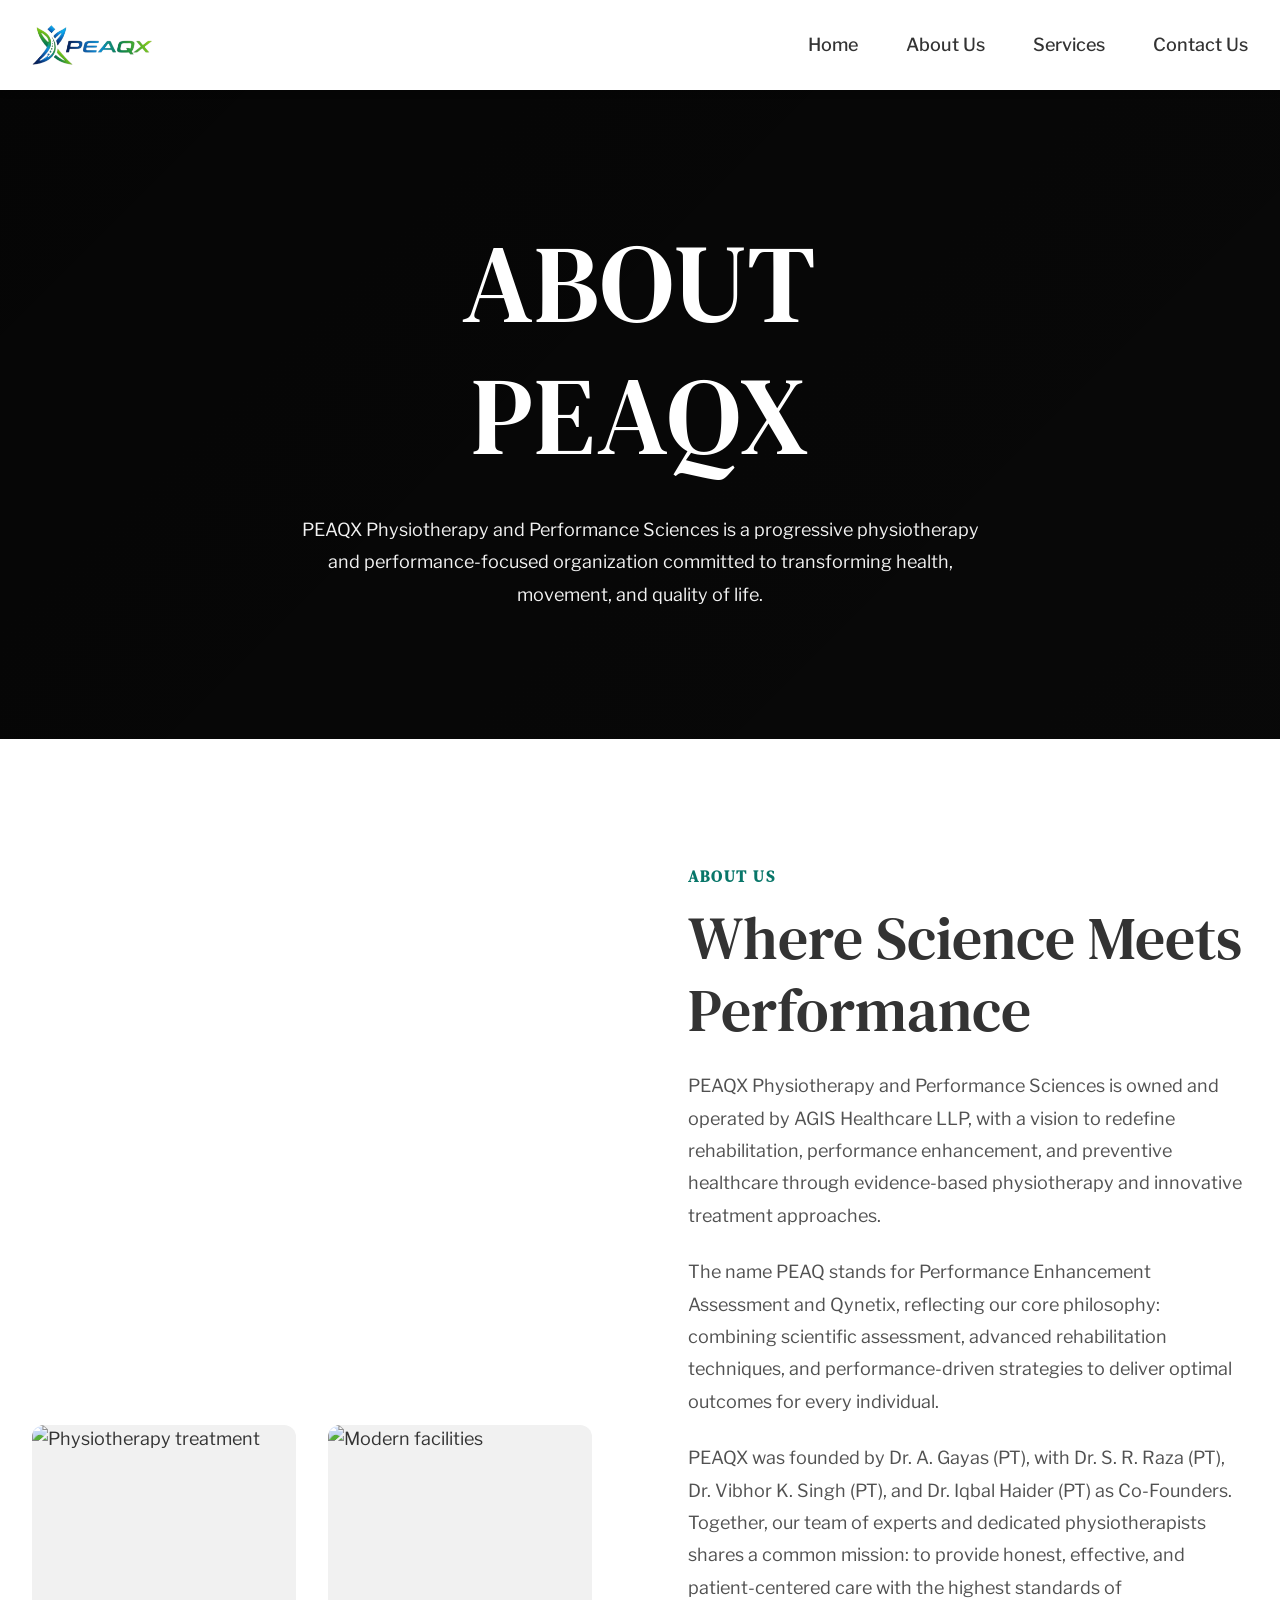
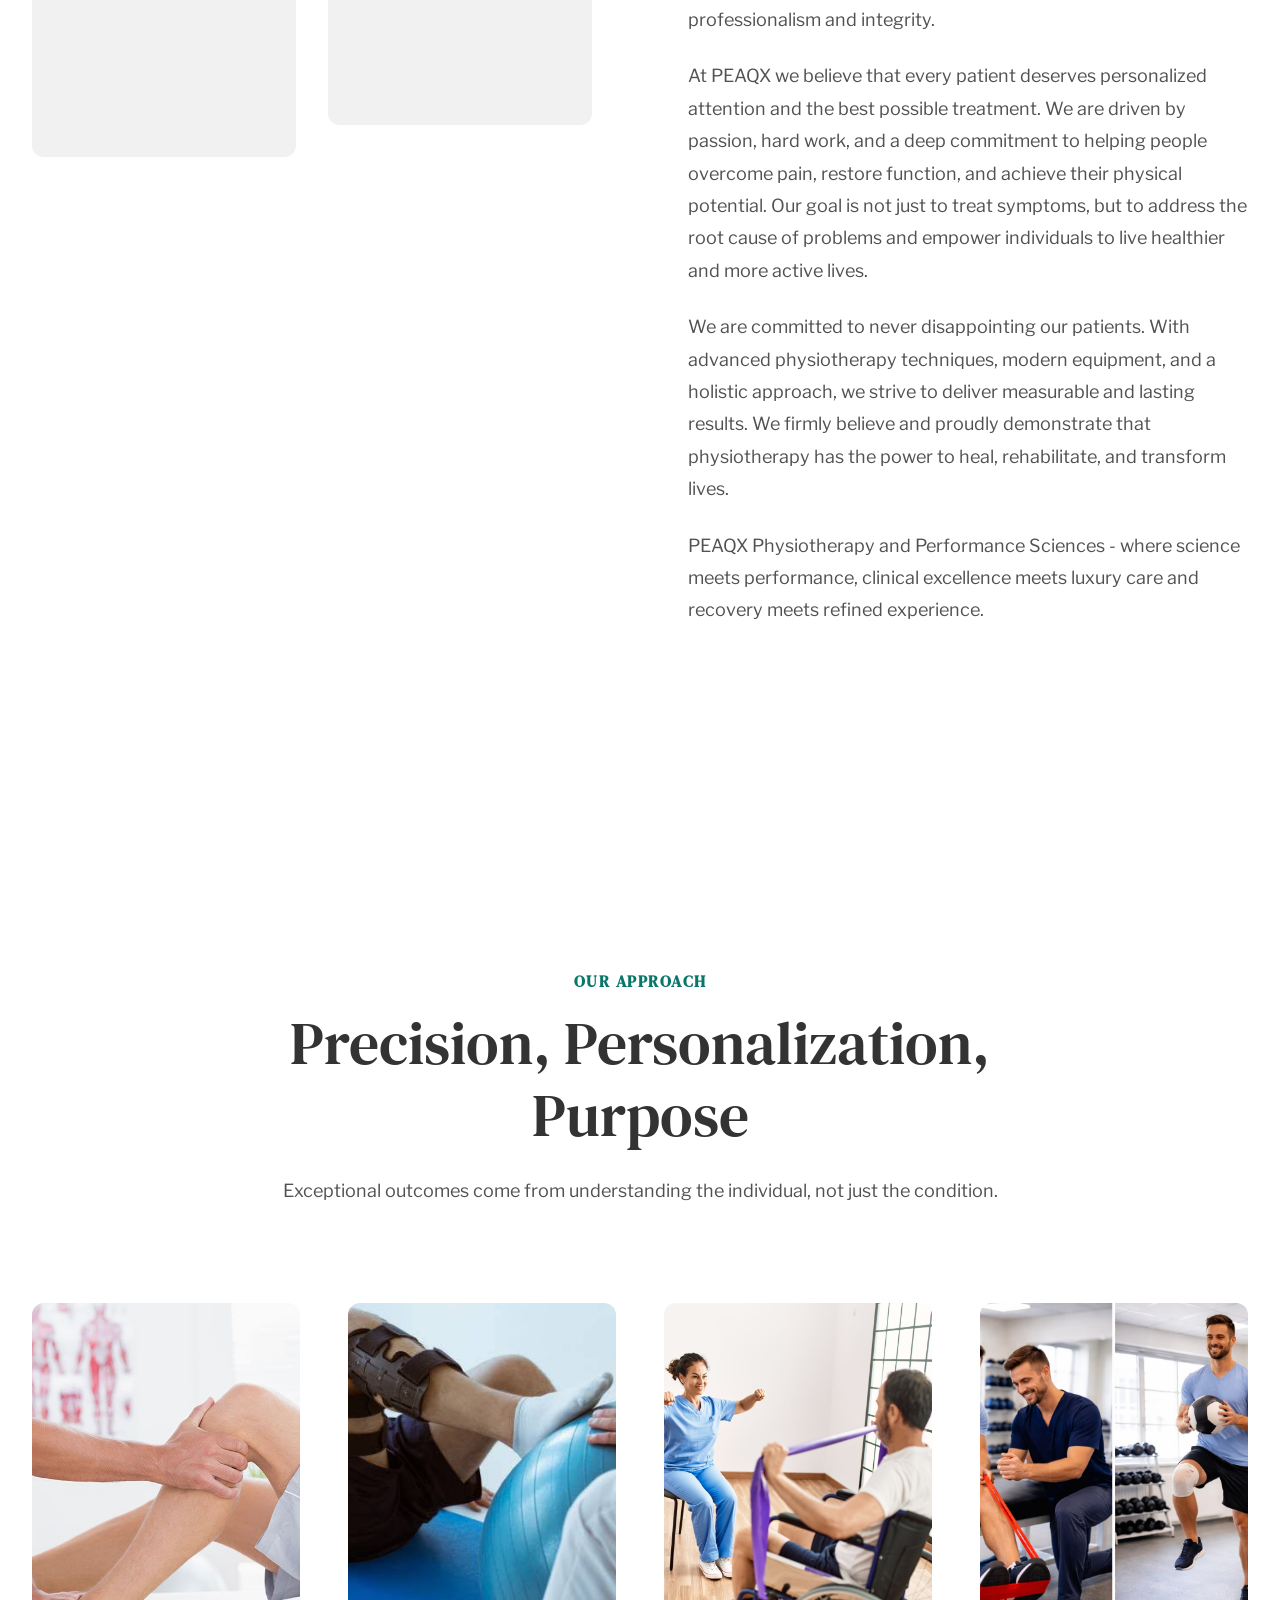
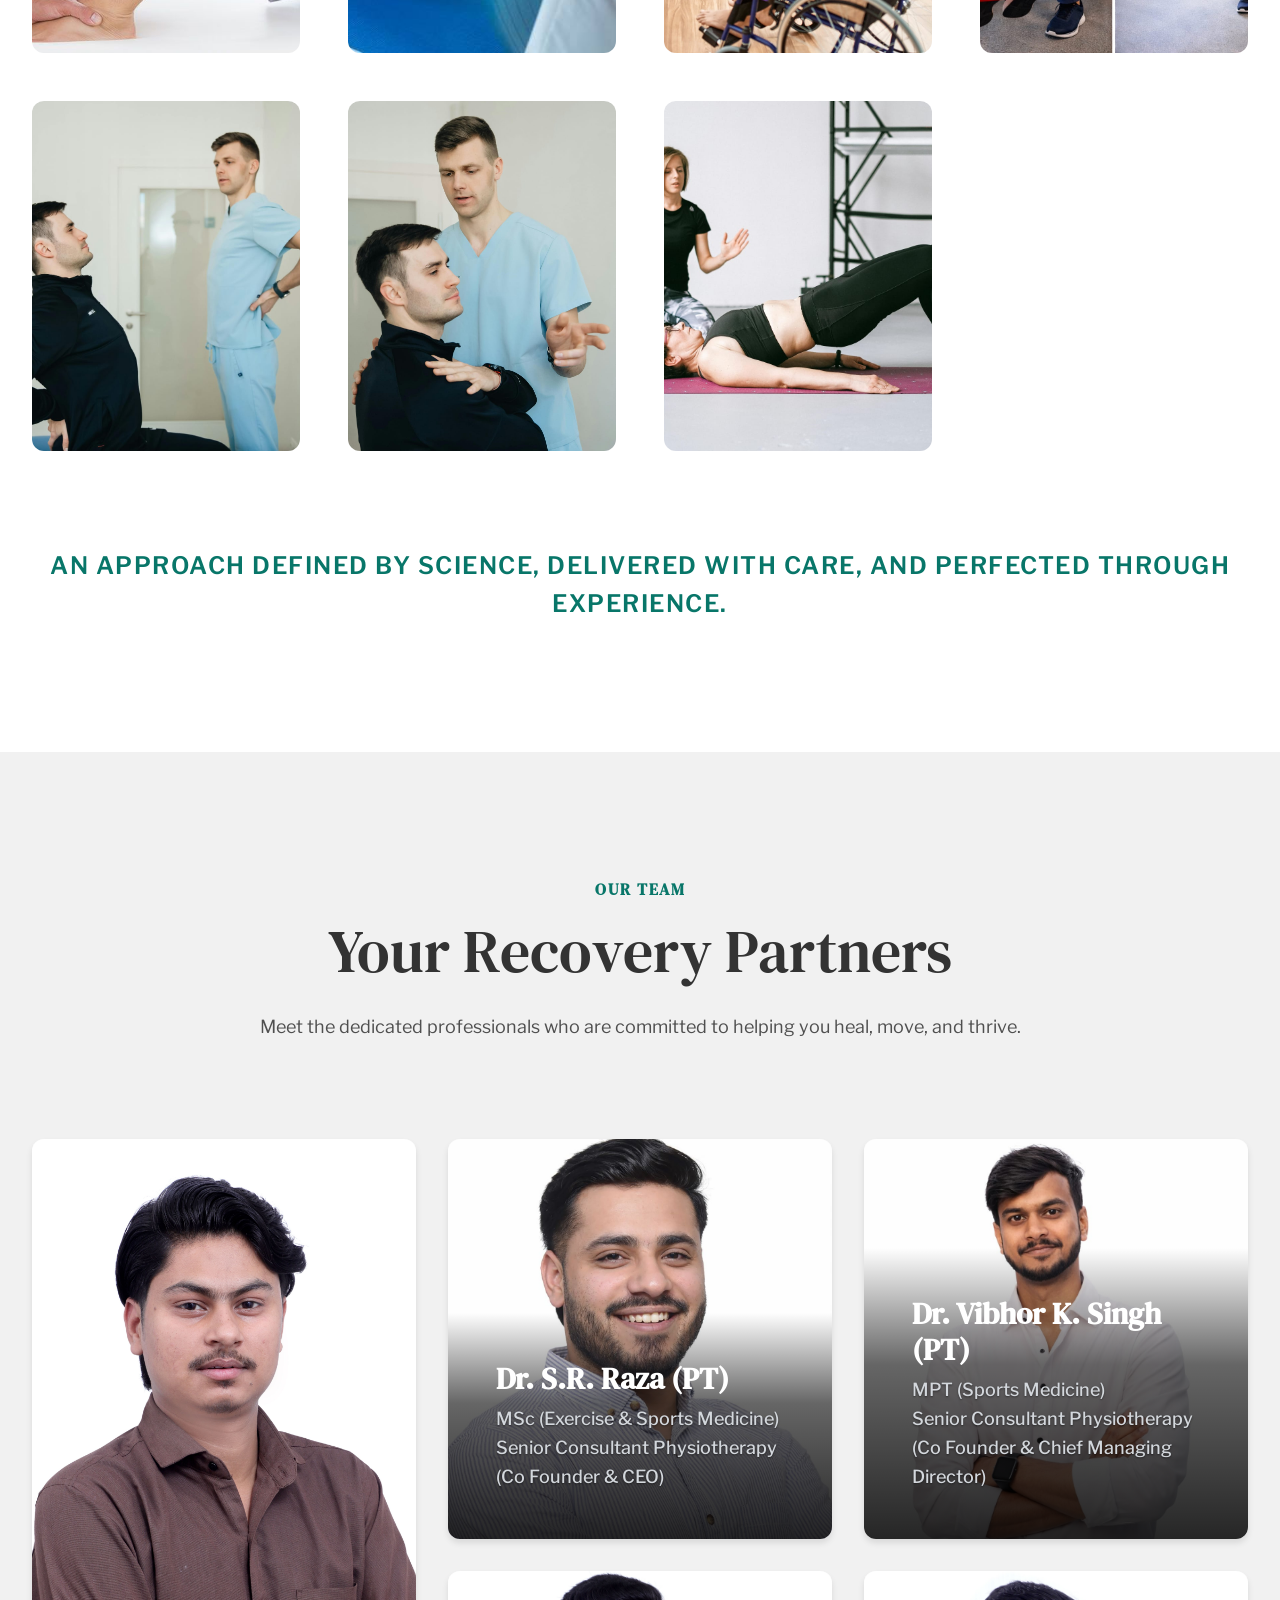
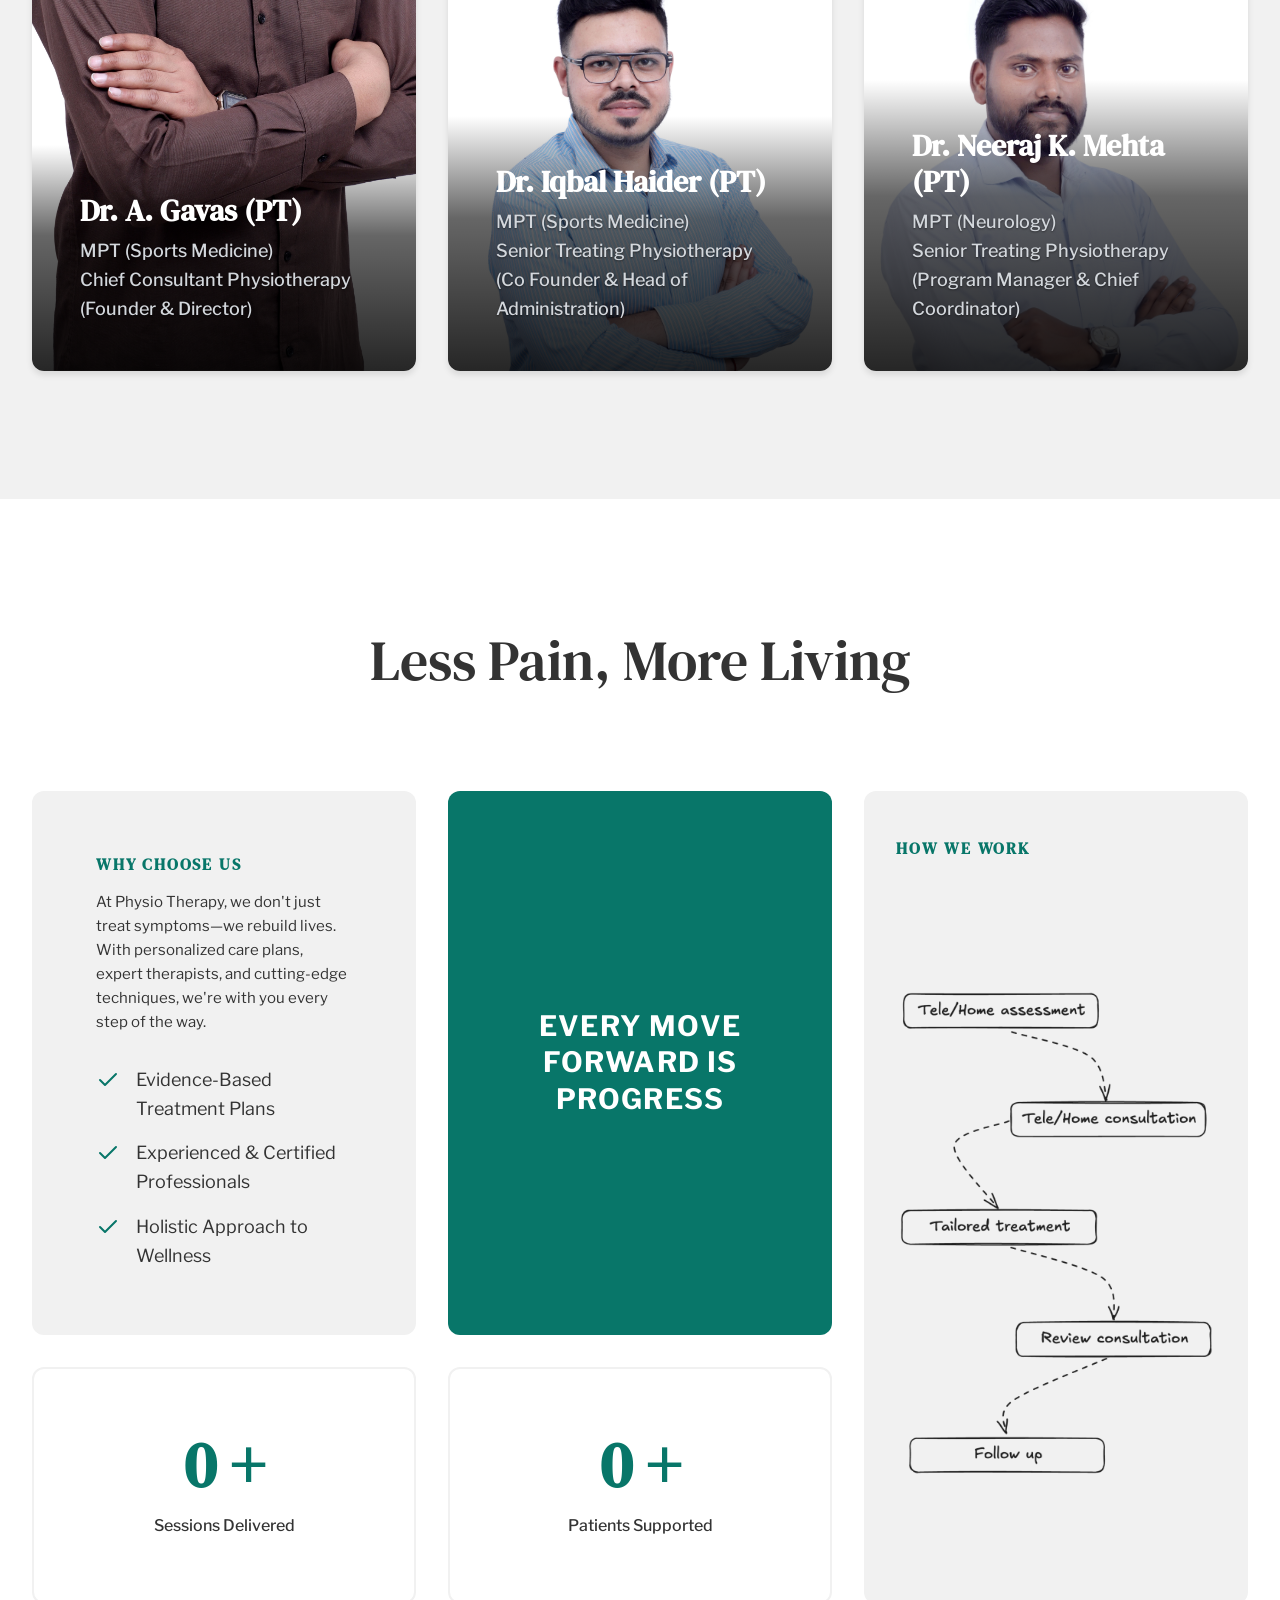
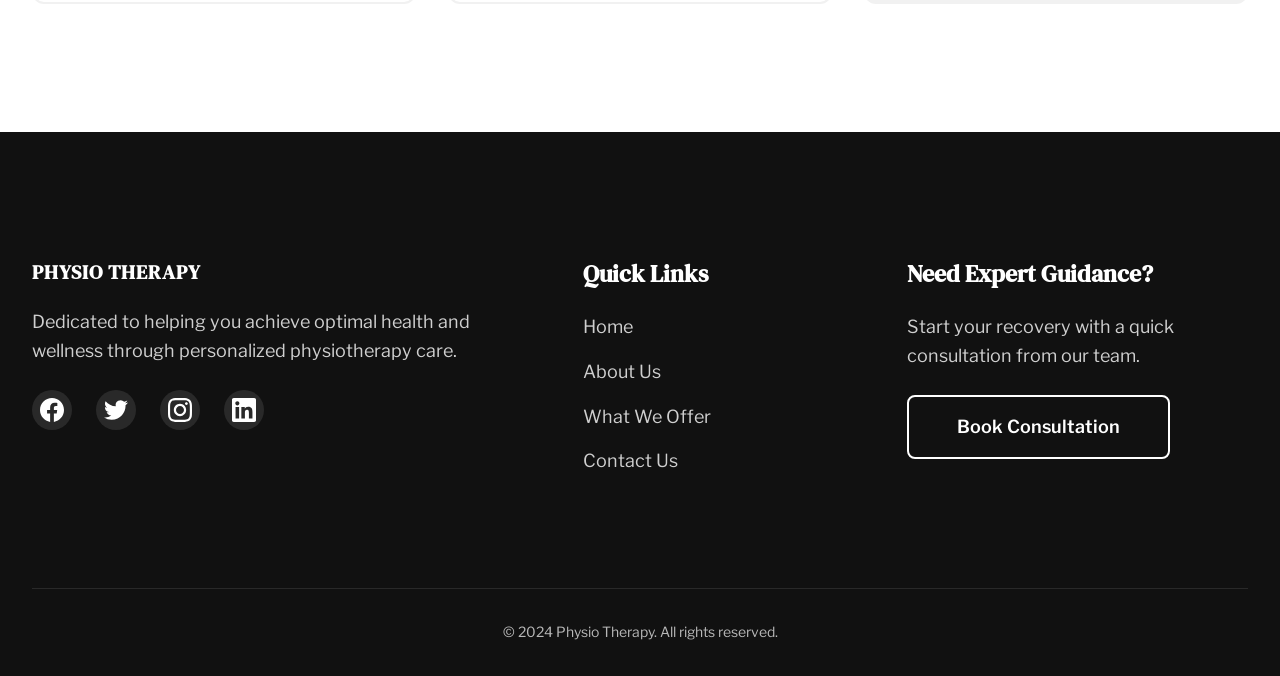
==== commit 6fa24d19: "refactor: update about page content and improve service images" ====
--- a/about.html
+++ b/about.html
@@ -3,7 +3,7 @@
 <head>
     <meta charset="UTF-8">
     <meta name="viewport" content="width=device-width, initial-scale=1.0">
-    <title>About Us - Physio Therapy</title>
+    <title>About Us - PEAQX Physiotherapy</title>
 
     <!-- Google Fonts -->
     <link rel="preconnect" href="https://fonts.googleapis.com">
@@ -61,15 +61,15 @@
             <div class="hero__background"></div>
             <div class="container">
                 <div class="hero__content">
-                    <h1 class="hero__title">WHAT DRIVES<br>US FORWARD</h1>
+                    <h1 class="hero__title">ABOUT<br>PEAQX</h1>
                     <p class="hero__subtitle">
-                        Our mission is to empower individuals to reclaim their health, mobility, and quality of life through compassionate, evidence-based care.
+                        PEAQX Physiotherapy and Performance Sciences is a progressive physiotherapy and performance-focused organization committed to transforming health, movement, and quality of life.
                     </p>
                 </div>
             </div>
         </section>
 
-        <!-- Content Section - Rooted in Experience -->
+        <!-- Content Section - About Us -->
         <section class="about-content-section">
             <div class="container">
                 <div class="about-content-section__grid">
@@ -87,16 +87,25 @@
 
                     <!-- Right: Text Content -->
                     <div class="about-content-section__text">
-                        <h5 class="section__pretitle">OUR STORY</h5>
-                        <h2 class="section__title">Rooted in Experience, Driven by Heart</h2>
-                        <p class="section__text">
-                            Founded over 15 years ago, Physio Therapy was born from a simple belief: everyone deserves access to exceptional rehabilitative care. What started as a small clinic has grown into a trusted healthcare destination, serving thousands of patients on their journey to recovery.
-                        </p>
-                        <p class="section__text">
-                            Our team of certified therapists combines decades of collective experience with the latest research and techniques. We don't just treat injuries—we partner with you to understand your goals, address root causes, and build sustainable pathways to wellness.
-                        </p>
-                        <p class="section__text">
-                            Whether you're recovering from surgery, managing chronic pain, or striving to enhance athletic performance, we're here to guide you with expertise, empathy, and unwavering support.
+                        <h5 class="section__pretitle">ABOUT US</h5>
+                        <h2 class="section__title">Where Science Meets Performance</h2>
+                        <p class="section__text">
+                            PEAQX Physiotherapy and Performance Sciences is owned and operated by AGIS Healthcare LLP, with a vision to redefine rehabilitation, performance enhancement, and preventive healthcare through evidence-based physiotherapy and innovative treatment approaches.
+                        </p>
+                        <p class="section__text">
+                            The name PEAQ stands for Performance Enhancement Assessment and Qynetix, reflecting our core philosophy: combining scientific assessment, advanced rehabilitation techniques, and performance-driven strategies to deliver optimal outcomes for every individual.
+                        </p>
+                        <p class="section__text">
+                            PEAQX was founded by Dr. A. Gayas (PT), with Dr. S. R. Raza (PT), Dr. Vibhor K. Singh (PT), and Dr. Iqbal Haider (PT) as Co-Founders. Together, our team of experts and dedicated physiotherapists shares a common mission: to provide honest, effective, and patient-centered care with the highest standards of professionalism and integrity.
+                        </p>
+                        <p class="section__text">
+                            At PEAQX we believe that every patient deserves personalized attention and the best possible treatment. We are driven by passion, hard work, and a deep commitment to helping people overcome pain, restore function, and achieve their physical potential. Our goal is not just to treat symptoms, but to address the root cause of problems and empower individuals to live healthier and more active lives.
+                        </p>
+                        <p class="section__text">
+                            We are committed to never disappointing our patients. With advanced physiotherapy techniques, modern equipment, and a holistic approach, we strive to deliver measurable and lasting results. We firmly believe and proudly demonstrate that physiotherapy has the power to heal, rehabilitate, and transform lives.
+                        </p>
+                        <p class="section__text">
+                            PEAQX Physiotherapy and Performance Sciences - where science meets performance, clinical excellence meets luxury care and recovery meets refined experience.
                         </p>
                         <a href="https://wa.me/919120121922?text=Hi" class="btn btn--primary btn--consultation" target="_blank" rel="noopener noreferrer">Book consultation</a>
                     </div>
@@ -104,85 +113,111 @@
             </div>
         </section>
 
-        <!-- Video Section with Feature Cards -->
-        <section class="video-section">
+        <!-- Our Approach Section -->
+        <section class="services-section" id="our-approach">
             <div class="container">
                 <div class="section__header section__header--center">
-                    <h5 class="section__pretitle">WHY WE'RE DIFFERENT</h5>
-                    <h2 class="section__title">Our Approach to Healing</h2>
-                </div>
-
-                <div class="video-section__grid">
-                    <!-- Top Left Feature Card -->
-                    <div class="feature-card feature-card--top-left">
-                        <div class="feature-card__icon">
-                            <svg width="48" height="48" viewBox="0 0 24 24" fill="none" stroke="currentColor">
-                                <path stroke-linecap="round" stroke-linejoin="round" stroke-width="2" d="M16 7a4 4 0 11-8 0 4 4 0 018 0zM12 14a7 7 0 00-7 7h14a7 7 0 00-7-7z" />
-                            </svg>
-                        </div>
-                        <h3 class="feature-card__title">Personalised Treatment</h3>
-                        <p class="feature-card__description">
-                            Every patient receives a custom care plan tailored to their unique needs and goals.
-                        </p>
-                    </div>
-
-                    <!-- Top Right Feature Card -->
-                    <div class="feature-card feature-card--top-right">
-                        <div class="feature-card__icon">
-                            <svg width="48" height="48" viewBox="0 0 24 24" fill="none" stroke="currentColor">
-                                <path stroke-linecap="round" stroke-linejoin="round" stroke-width="2" d="M9 12l2 2 4-4m5.618-4.016A11.955 11.955 0 0112 2.944a11.955 11.955 0 01-8.618 3.04A12.02 12.02 0 003 9c0 5.591 3.824 10.29 9 11.622 5.176-1.332 9-6.03 9-11.622 0-1.042-.133-2.052-.382-3.016z" />
-                            </svg>
-                        </div>
-                        <h3 class="feature-card__title">Expert Therapists</h3>
-                        <p class="feature-card__description">
-                            Our team consists of licensed professionals with advanced certifications and specializations.
-                        </p>
-                    </div>
-
-                    <!-- Center: Video Embed -->
-                    <div class="video-section__video">
-                        <div class="video-embed">
-                            <iframe
-                                src="https://www.youtube.com/embed/dQw4w9WgXcQ"
-                                title="Physio Therapy Introduction"
-                                frameborder="0"
-                                allow="accelerometer; autoplay; clipboard-write; encrypted-media; gyroscope; picture-in-picture"
-                                allowfullscreen>
-                            </iframe>
-                        </div>
-                    </div>
-
-                    <!-- Bottom Left Feature Card -->
-                    <div class="feature-card feature-card--bottom-left">
-                        <div class="feature-card__icon">
-                            <svg width="48" height="48" viewBox="0 0 24 24" fill="none" stroke="currentColor">
-                                <path stroke-linecap="round" stroke-linejoin="round" stroke-width="2" d="M4.318 6.318a4.5 4.5 0 000 6.364L12 20.364l7.682-7.682a4.5 4.5 0 00-6.364-6.364L12 7.636l-1.318-1.318a4.5 4.5 0 00-6.364 0z" />
-                            </svg>
-                        </div>
-                        <h3 class="feature-card__title">Patient-First Approach</h3>
-                        <p class="feature-card__description">
-                            Your comfort, progress, and satisfaction are at the heart of everything we do.
-                        </p>
-                    </div>
-
-                    <!-- Bottom Right Feature Card -->
-                    <div class="feature-card feature-card--bottom-right">
-                        <div class="feature-card__icon">
-                            <svg width="48" height="48" viewBox="0 0 24 24" fill="none" stroke="currentColor">
-                                <path stroke-linecap="round" stroke-linejoin="round" stroke-width="2" d="M13 10V3L4 14h7v7l9-11h-7z" />
-                            </svg>
-                        </div>
-                        <h3 class="feature-card__title">Modern Techniques</h3>
-                        <p class="feature-card__description">
-                            We utilize the latest evidence-based practices and state-of-the-art equipment.
-                        </p>
-                    </div>
+                    <h5 class="section__pretitle">OUR APPROACH</h5>
+                    <h2 class="section__title">Precision, Personalization, Purpose</h2>
+                    <p class="section__text">
+                        Exceptional outcomes come from understanding the individual, not just the condition.
+                    </p>
+                </div>
+
+                <div class="services-grid">
+                    <article class="service-card">
+                        <div class="service-card__image">
+                            <img src="assets/images/msk-conditions.jpeg" alt="Precision-led assessment">
+                        </div>
+                        <div class="service-card__content">
+                            <h3 class="service-card__title">Precision-Led Assessment</h3>
+                            <p class="service-card__description">
+                                In-depth, evidence-based assessment of movement, biomechanics, posture, strength, balance, and functional performance to identify the root cause.
+                            </p>
+                        </div>
+                    </article>
+
+                    <article class="service-card">
+                        <div class="service-card__image">
+                            <img src="assets/images/post-surgery-rehab.jpeg" alt="Personalized treatment design">
+                        </div>
+                        <div class="service-card__content">
+                            <h3 class="service-card__title">Personalized Treatment Design</h3>
+                            <p class="service-card__description">
+                                Customized, progressive programs built on clinical findings, lifestyle demands, and recovery goals.
+                            </p>
+                        </div>
+                    </article>
+
+                    <article class="service-card">
+                        <div class="service-card__image">
+                            <img src="assets/images/neurological-conditions.jpeg" alt="Science-backed rehabilitation">
+                        </div>
+                        <div class="service-card__content">
+                            <h3 class="service-card__title">Science-Backed Rehabilitation</h3>
+                            <p class="service-card__description">
+                                Research-driven protocols combined with modern techniques to ensure safe, efficient, and sustainable recovery.
+                            </p>
+                        </div>
+                    </article>
+
+                    <article class="service-card">
+                        <div class="service-card__image">
+                            <img src="assets/images/sports-rehabilitation.jpeg" alt="Performance-oriented care">
+                        </div>
+                        <div class="service-card__content">
+                            <h3 class="service-card__title">Performance-Oriented Care</h3>
+                            <p class="service-card__description">
+                                Beyond pain relief, we focus on movement quality, strength, and confidence for long-term physical excellence.
+                            </p>
+                        </div>
+                    </article>
+
+                    <article class="service-card">
+                        <div class="service-card__image">
+                            <img src="assets/images/posture-correction.jpeg" alt="Hands-on ethical practice">
+                        </div>
+                        <div class="service-card__content">
+                            <h3 class="service-card__title">Hands-On, Ethical Practice</h3>
+                            <p class="service-card__description">
+                                Every session is delivered with complete attention, professional integrity, and respect for the patient's time and trust.
+                            </p>
+                        </div>
+                    </article>
+
+                    <article class="service-card">
+                        <div class="service-card__image">
+                            <img src="assets/images/lifestyle.jpeg" alt="Holistic recovery experience">
+                        </div>
+                        <div class="service-card__content">
+                            <h3 class="service-card__title">Holistic Recovery Experience</h3>
+                            <p class="service-card__description">
+                                We address lifestyle factors, ergonomics, and education so recovery continues beyond the clinic.
+                            </p>
+                        </div>
+                    </article>
+
+                    <article class="service-card">
+                        <div class="service-card__image">
+                            <img src="assets/images/womens-health.jpeg" alt="Commitment to excellence">
+                        </div>
+                        <div class="service-card__content">
+                            <h3 class="service-card__title">Commitment to Excellence</h3>
+                            <p class="service-card__description">
+                                We do not promise shortcuts—we promise dedication and meaningful, lasting results.
+                            </p>
+                        </div>
+                    </article>
+                </div>
+
+                <div class="team-section__tagline">
+                    <p>An approach defined by science, delivered with care, and perfected through experience.</p>
                 </div>
             </div>
         </section>
 
         <!-- Team Section - Your Recovery Partners -->
-        <section class="team-section">
+        <section class="team-section" id="our-team">
             <div class="container">
                 <div class="section__header section__header--center">
                     <h5 class="section__pretitle">OUR TEAM</h5>
@@ -196,7 +231,7 @@
                     <!-- Team Member 1 -->
                     <article class="team-card">
                         <div class="team-card__image">
-                            <img src="assets/images/team-1.jpg" alt="Dr. A. Gavas (PT)">
+                            <img src="assets/images/abdul.jpeg" alt="Dr. A. Gavas (PT)">
                         </div>
                         <div class="team-card__content">
                             <h3 class="team-card__name">Dr. A. Gavas (PT)</h3>
@@ -207,7 +242,7 @@
                     <!-- Team Member 2 -->
                     <article class="team-card">
                         <div class="team-card__image">
-                            <img src="assets/images/team-2.jpg" alt="Dr. S.R. Raza (PT)">
+                            <img src="assets/images/rizwan.jpeg" alt="Dr. S.R. Raza (PT)">
                         </div>
                         <div class="team-card__content">
                             <h3 class="team-card__name">Dr. S.R. Raza (PT)</h3>
@@ -218,7 +253,7 @@
                     <!-- Team Member 3 -->
                     <article class="team-card">
                         <div class="team-card__image">
-                            <img src="assets/images/team-3.jpg" alt="Dr. Vibhor K. Singh (PT)">
+                            <img src="assets/images/vibhor.jpeg" alt="Dr. Vibhor K. Singh (PT)">
                         </div>
                         <div class="team-card__content">
                             <h3 class="team-card__name">Dr. Vibhor K. Singh (PT)</h3>
@@ -229,7 +264,7 @@
                     <!-- Team Member 4 -->
                     <article class="team-card">
                         <div class="team-card__image">
-                            <img src="assets/images/team-4.jpg" alt="Dr. Iqbal Haider (PT)">
+                            <img src="assets/images/haider.jpeg" alt="Dr. Iqbal Haider (PT)">
                         </div>
                         <div class="team-card__content">
                             <h3 class="team-card__name">Dr. Iqbal Haider (PT)</h3>
@@ -240,7 +275,7 @@
                     <!-- Team Member 5 -->
                     <article class="team-card">
                         <div class="team-card__image">
-                            <img src="assets/images/team-5.jpg" alt="Dr. Neeraj K. Mehta (PT)">
+                            <img src="assets/images/neeraj.jpeg" alt="Dr. Neeraj K. Mehta (PT)">
                         </div>
                         <div class="team-card__content">
                             <h3 class="team-card__name">Dr. Neeraj K. Mehta (PT)</h3>
@@ -250,38 +285,38 @@
 
                 </div>
 
-                <div class="team-section__tagline">
-                    <p>EVERY MOVEMENT COUNTS TOWARD A STRONGER YOU</p>
-                </div>
             </div>
         </section>
 
         <!-- Stats Section - Committed To Your Comeback -->
         <section class="stats-section">
             <div class="container">
-                <div class="stats-section__grid">
-                    <!-- Left: Text Content -->
-                    <div class="stats-section__content">
-                        <h5 class="section__pretitle">WHY CHOOSE US</h5>
-                        <h2 class="section__title">Committed To Your Comeback</h2>
-                        <p class="section__text">
+                <div class="section__header section__header--center">
+                    <h2 class="section__title section__title--large">Less Pain, More Living</h2>
+                </div>
+
+                <div class="stats-bento-grid">
+                    <!-- Top Left: Features Box -->
+                    <div class="bento-box bento-box--features">
+                        <h5 class="bento-box__pretitle">WHY CHOOSE US</h5>
+                        <p class="bento-box__text">
                             At Physio Therapy, we don't just treat symptoms—we rebuild lives. With personalized care plans, expert therapists, and cutting-edge techniques, we're with you every step of the way.
                         </p>
                         <ul class="features-list">
                             <li class="features-list__item">
-                                <svg class="checkmark" width="24" height="24" viewBox="0 0 24 24" fill="none">
+                                <svg class="checkmark" width="20" height="20" viewBox="0 0 24 24" fill="none">
                                     <path d="M20 6L9 17L4 12" stroke="currentColor" stroke-width="2" stroke-linecap="round" stroke-linejoin="round"/>
                                 </svg>
                                 <span>Evidence-Based Treatment Plans</span>
                             </li>
                             <li class="features-list__item">
-                                <svg class="checkmark" width="24" height="24" viewBox="0 0 24 24" fill="none">
+                                <svg class="checkmark" width="20" height="20" viewBox="0 0 24 24" fill="none">
                                     <path d="M20 6L9 17L4 12" stroke="currentColor" stroke-width="2" stroke-linecap="round" stroke-linejoin="round"/>
                                 </svg>
                                 <span>Experienced & Certified Professionals</span>
                             </li>
                             <li class="features-list__item">
-                                <svg class="checkmark" width="24" height="24" viewBox="0 0 24 24" fill="none">
+                                <svg class="checkmark" width="20" height="20" viewBox="0 0 24 24" fill="none">
                                     <path d="M20 6L9 17L4 12" stroke="currentColor" stroke-width="2" stroke-linecap="round" stroke-linejoin="round"/>
                                 </svg>
                                 <span>Holistic Approach to Wellness</span>
@@ -289,149 +324,35 @@
                         </ul>
                     </div>
 
-                    <!-- Center: Counter Cards -->
-                    <div class="stats-section__counters">
-                        <div class="counter-card">
-                            <div class="counter-card__number">
-                                <span class="counter" data-target="15">0</span>
-                                <span class="counter__suffix">+</span>
-                            </div>
-                            <p class="counter-card__label">Years of Experience</p>
-                        </div>
-                        <div class="counter-card">
-                            <div class="counter-card__number">
-                                <span class="counter" data-target="50">0</span>
-                                <span class="counter__suffix">+</span>
-                            </div>
-                            <p class="counter-card__label">Expert Therapists</p>
-                        </div>
-                    </div>
-
-                    <!-- Right: Teal Card -->
-                    <div class="stats-section__quote">
-                        <div class="quote-card">
-                            <p class="quote-card__text">
-                                EVERY MOVE FORWARD IS PROGRESS
-                            </p>
-                        </div>
-                    </div>
-                </div>
-            </div>
-        </section>
-
-        <!-- Testimonials Section - What Our Patients Feel -->
-        <section class="testimonials-section">
-            <div class="container">
-                <div class="section__header section__header--center">
-                    <h5 class="section__pretitle">TESTIMONIALS</h5>
-                    <h2 class="section__title">What Our Patients Feel</h2>
-                    <div class="testimonials__rating">
-                        <span class="rating__stars">★★★★★</span>
-                        <span class="rating__text">Based on 140k+ reviews</span>
-                    </div>
-                </div>
-
-                <div class="testimonials-carousel" id="testimonialsCarousel">
-                    <div class="testimonials-carousel__track">
-                        <!-- Testimonial 1 -->
-                        <div class="testimonial-card">
-                            <p class="testimonial-card__quote">
-                                "After months of chronic back pain, I finally found relief here. The team is professional, caring, and truly invested in your recovery."
-                            </p>
-                            <div class="testimonial-card__rating">★★★★★</div>
-                            <h4 class="testimonial-card__name">Jennifer Thompson</h4>
-                            <p class="testimonial-card__title">Marketing Director</p>
-                        </div>
-
-                        <!-- Testimonial 2 -->
-                        <div class="testimonial-card">
-                            <p class="testimonial-card__quote">
-                                "The personalized treatment plan helped me get back to running marathons. I couldn't have done it without their expertise and support."
-                            </p>
-                            <div class="testimonial-card__rating">★★★★★</div>
-                            <h4 class="testimonial-card__name">Mark Stevens</h4>
-                            <p class="testimonial-card__title">Professional Athlete</p>
-                        </div>
-
-                        <!-- Testimonial 3 -->
-                        <div class="testimonial-card">
-                            <p class="testimonial-card__quote">
-                                "Excellent facility with state-of-the-art equipment. The therapists really know their stuff and make you feel comfortable throughout the process."
-                            </p>
-                            <div class="testimonial-card__rating">★★★★★</div>
-                            <h4 class="testimonial-card__name">Rachel Kim</h4>
-                            <p class="testimonial-card__title">Business Owner</p>
-                        </div>
-
-                        <!-- Testimonial 4 -->
-                        <div class="testimonial-card">
-                            <p class="testimonial-card__quote">
-                                "I was skeptical at first, but the results speak for themselves. My mobility has improved dramatically, and I'm pain-free for the first time in years."
-                            </p>
-                            <div class="testimonial-card__rating">★★★★★</div>
-                            <h4 class="testimonial-card__name">Robert Garcia</h4>
-                            <p class="testimonial-card__title">Retired Teacher</p>
-                        </div>
-
-                        <!-- Testimonial 5 -->
-                        <div class="testimonial-card">
-                            <p class="testimonial-card__quote">
-                                "From the initial assessment to ongoing treatment, every step was handled with professionalism and care. Highly recommend!"
-                            </p>
-                            <div class="testimonial-card__rating">★★★★★</div>
-                            <h4 class="testimonial-card__name">Amanda Foster</h4>
-                            <p class="testimonial-card__title">Software Engineer</p>
-                        </div>
-
-                        <!-- Testimonial 6 -->
-                        <div class="testimonial-card">
-                            <p class="testimonial-card__quote">
-                                "Best decision I made for my health. The holistic approach and cutting-edge techniques made all the difference in my recovery journey."
-                            </p>
-                            <div class="testimonial-card__rating">★★★★★</div>
-                            <h4 class="testimonial-card__name">Daniel Brown</h4>
-                            <p class="testimonial-card__title">Construction Manager</p>
-                        </div>
-                    </div>
-
-                    <!-- Carousel Controls -->
-                    <button class="carousel__nav carousel__nav--prev" aria-label="Previous testimonial">‹</button>
-                    <button class="carousel__nav carousel__nav--next" aria-label="Next testimonial">›</button>
-
-                    <!-- Carousel Dots -->
-                    <div class="carousel__dots" id="carouselDots"></div>
-                </div>
-            </div>
-        </section>
-
-        <!-- Partners Section -->
-        <section class="partners-section">
-            <div class="container">
-                <div class="section__header section__header--center">
-                    <h2 class="section__title">Partners & Associations</h2>
-                    <p class="section__text">
-                        Proud to be affiliated with leading healthcare organizations and professional bodies.
-                    </p>
-                </div>
-
-                <div class="partners-grid">
-                    <div class="partner-logo">
-                        <div class="partner-logo__placeholder">Partner Logo 1</div>
-                    </div>
-                    <div class="partner-logo">
-                        <div class="partner-logo__placeholder">Partner Logo 2</div>
-                    </div>
-                    <div class="partner-logo">
-                        <div class="partner-logo__placeholder">Partner Logo 3</div>
-                    </div>
-                    <div class="partner-logo">
-                        <div class="partner-logo__placeholder">Partner Logo 4</div>
-                    </div>
-                    <div class="partner-logo">
-                        <div class="partner-logo__placeholder">Partner Logo 5</div>
-                    </div>
-                    <div class="partner-logo">
-                        <div class="partner-logo__placeholder">Partner Logo 6</div>
+                    <!-- Top Center: Image -->
+                    <div class="bento-box bento-box--image bento-box--quote-style">
+                        <p class="bento-quote__text">
+                            EVERY MOVE FORWARD IS PROGRESS
+                        </p>
+                    </div>
+
+                    <!-- Right: Teal Quote Box (spans full height) -->
+                    <div class="bento-box bento-box--quote bento-box--image-style">
+                        <h5 class="bento-box__pretitle">how we work</h5>
+                        <img src="assets/images/roadmap.png" alt="Physiotherapy treatment">
+                    </div>
+
+                    <!-- Bottom Left: Counter 1 -->
+                    <div class="bento-box bento-box--counter">
+                        <div class="bento-counter__number">
+                            <span class="counter" data-target="1200">0</span>
+                            <span class="counter__suffix">+</span>
+                        </div>
+                        <p class="bento-counter__label">Sessions Delivered</p>
+                    </div>
+
+                    <!-- Bottom Center: Counter 2 -->
+                    <div class="bento-box bento-box--counter">
+                        <div class="bento-counter__number">
+                            <span class="counter" data-target="350">0</span>
+                            <span class="counter__suffix">+</span>
+                        </div>
+                        <p class="bento-counter__label">Patients Supported</p>
                     </div>
                 </div>
             </div>
